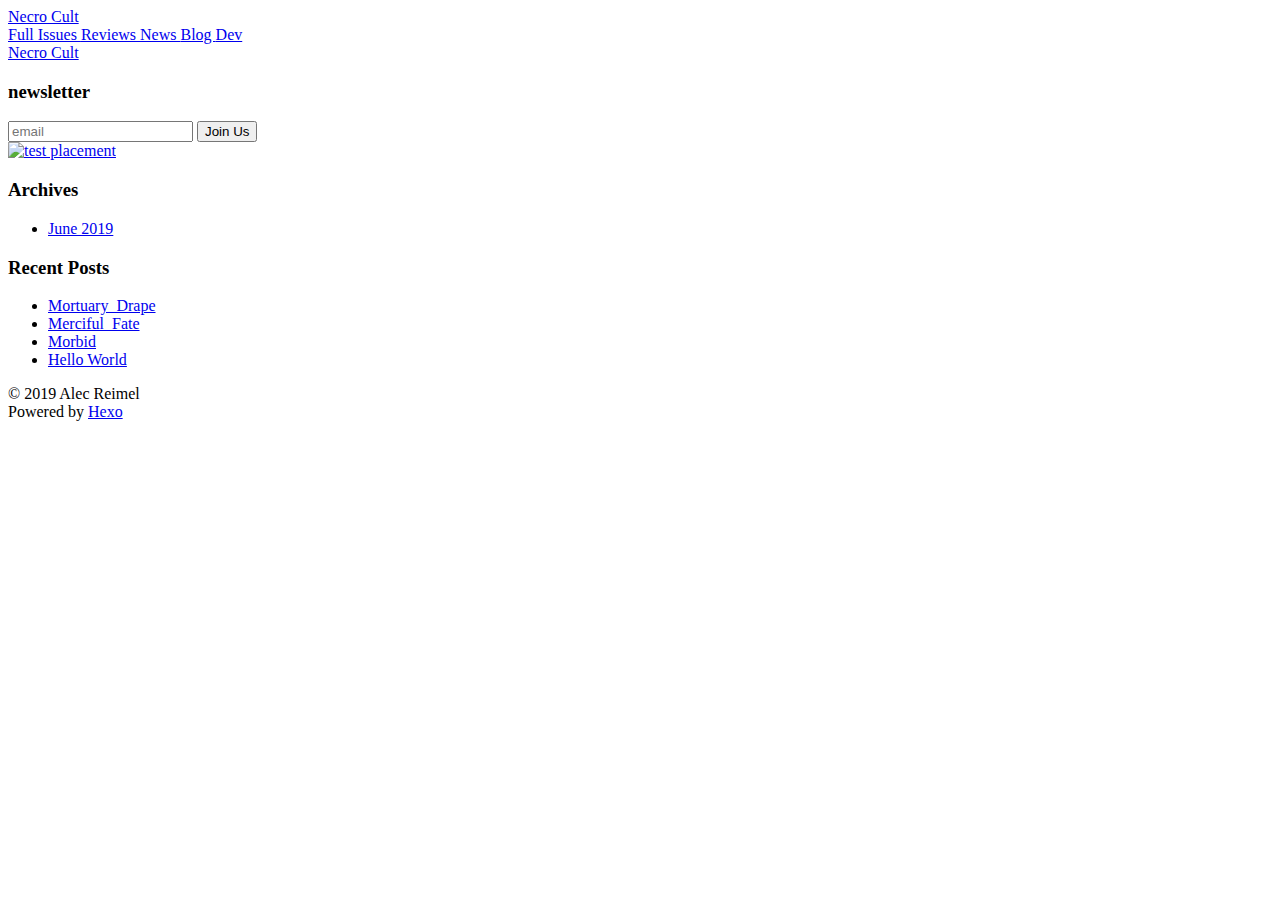
==== archives/index.html @ f047a7e7 "Site updated - 2019-06-25 00:56:19)" ====
<!DOCTYPE html>
<html>
<head><meta name="generator" content="Hexo 3.9.0">
  <meta charset="utf-8">
  

  
  <title>Archives | Necro Cult</title>
  <meta name="viewport" content="width=device-width, initial-scale=1, maximum-scale=1">
  <meta property="og:type" content="website">
<meta property="og:title" content="Necro Cult">
<meta property="og:url" content="//areimel.github.io/Necro-Cult-Hexo/archives/index.html">
<meta property="og:site_name" content="Necro Cult">
<meta property="og:locale" content="default">
<meta name="twitter:card" content="summary">
<meta name="twitter:title" content="Necro Cult">
  
    <link rel="alternate" href="/Necro-Cult-Hexo/atom.xml" title="Necro Cult" type="application/atom+xml">
  
  
    <link rel="icon" href="/favicon.png">
  
  
    <link href="https://fonts.googleapis.com/css?family=Source+Code+Pro" rel="stylesheet" type="text/css">

        <!-- INVOCATION OF CSS -->
          <link rel="stylesheet" href="https://cdnjs.cloudflare.com/ajax/libs/normalize/8.0.1/normalize.min.css">
          <link rel="stylesheet" href="https://use.fontawesome.com/releases/v5.8.1/css/all.css" integrity="sha384-50oBUHEmvpQ+1lW4y57PTFmhCaXp0ML5d60M1M7uH2+nqUivzIebhndOJK28anvf" crossorigin="anonymous">
          <link rel="stylesheet" href="https://cdnjs.cloudflare.com/ajax/libs/Swiper/4.5.0/css/swiper.min.css">
  
  <link rel="stylesheet" href="/Necro-Cult-Hexo/css/style.css">
  
</head>
</html>
<body>

  <div id="grain_filter"></div>

  <nav>
    <div class="main">
      <a class="menu_button">
        <i class="fas fa-times"></i>
      </a>
      <a href="/" class="logo">Necro Cult</a>
      <span id=nav_tagline></span>
    </div>
    <div class="links">
      <a href="#">
        <i class="fas fa-cross"></i>
        Full Issues
        <i class="fas fa-cross"></i>
      </a>
      <a href="#">
        <i class="fas fa-cross"></i>
        Reviews
        <i class="fas fa-cross"></i>
      </a>
      <a href="#">
        <i class="fas fa-cross"></i>
        News
        <i class="fas fa-cross"></i>
      </a>
      <a href="#">
        <i class="fas fa-cross"></i>
        Blog
        <i class="fas fa-cross"></i>
      </a>
      <a href="#">
        <i class="fas fa-cross"></i>
        Dev
        <i class="fas fa-cross"></i>
      </a>
    </div>
    
  </nav>

  <div class="body_wrapper">
    <div id="wrap">
      

<header id=header>
  <a class="menu_button">
    <i class="fas fa-bars"></i>
  </a>
  <a href="/" class="logo">Necro Cult</a>
</header>
      <div class="outer">
        <section id="main"><div class="article_preview_feed">
  
  
    <!--
      

      
        
        
        
        

          

          
          <section class="archives-wrap">
            <div class="archive-year-wrap">
              <a href="/Necro-Cult-Hexo/archives/2019" class="archive-year">2019</a>
            </div>
            <div class="archives">

        

        <article class="archive-article archive-type-post">
  <div class="archive-article-inner">
    <header class="archive-article-header">
      <a href="/Necro-Cult-Hexo/2019/06/24/Mortuary-Drape/" class="archive-article-date">
  <time datetime="2019-06-25T00:20:44.000Z" itemprop="datePublished">Jun 24</time>
</a>
      
  
    
      <a class="archive-article-title" href="/Necro-Cult-Hexo/2019/06/24/Mortuary-Drape/"><h1 itemprop="name">Into the Catacomba with Mortuary Drape</h1></a>
    
  

    </header>
  </div>
</article>

      
        
        
        
        

        <article class="archive-article archive-type-post">
  <div class="archive-article-inner">
    <header class="archive-article-header">
      <a href="/Necro-Cult-Hexo/2019/06/24/Merciful-Fate/" class="archive-article-date">
  <time datetime="2019-06-25T00:20:06.000Z" itemprop="datePublished">Jun 24</time>
</a>
      
  
    
      <a class="archive-article-title" href="/Necro-Cult-Hexo/2019/06/24/Merciful-Fate/"><h1 itemprop="name">Come to The Sabbath with Merciful Fate</h1></a>
    
  

    </header>
  </div>
</article>

      
        
        
        
        

        <article class="archive-article archive-type-post">
  <div class="archive-article-inner">
    <header class="archive-article-header">
      <a href="/Necro-Cult-Hexo/2019/06/24/Morbid/" class="archive-article-date">
  <time datetime="2019-06-25T00:19:31.000Z" itemprop="datePublished">Jun 24</time>
</a>
      
  
    
      <a class="archive-article-title" href="/Necro-Cult-Hexo/2019/06/24/Morbid/"><h1 itemprop="name">Tales From the Basement - Morbid</h1></a>
    
  

    </header>
  </div>
</article>

      
        
        
        
        

        <article class="archive-article archive-type-post">
  <div class="archive-article-inner">
    <header class="archive-article-header">
      <a href="/Necro-Cult-Hexo/2019/06/23/hello-world/" class="archive-article-date">
  <time datetime="2019-06-23T23:16:15.938Z" itemprop="datePublished">Jun 23</time>
</a>
      
  
    
      <a class="archive-article-title" href="/Necro-Cult-Hexo/2019/06/23/hello-world/"><h1 itemprop="name"></h1></a>
    
  

    </header>
  </div>
</article>

      

      
        </div></section>
      
    -->
  


  


</div>


<div class="sidebar">
    
    <div class="sidebar_cell form">
      <form id="newsletter_form">
        <h3>newsletter</h3>
        <input type="text" name="email" placeholder="email">
        <button type="submit" form="newsletter_form">Join Us</button>
      </form>
    </div>
  
    <a class="sidebar_cell sponsor" href="#">
      <img src="https://via.placeholder.com/300" alt="test placement">
    </a>
  
  
</div></section>
        
          <aside id="sidebar">
  
    

  
    

  
    
  
    
  <div class="widget-wrap">
    <h3 class="widget-title">Archives</h3>
    <div class="widget">
      <ul class="archive-list"><li class="archive-list-item"><a class="archive-list-link" href="/Necro-Cult-Hexo/archives/2019/06/">June 2019</a></li></ul>
    </div>
  </div>


  
    
  <div class="widget-wrap">
    <h3 class="widget-title">Recent Posts</h3>
    <div class="widget">
      <ul>
        
          <li>
            <a href="/Necro-Cult-Hexo/2019/06/24/Mortuary-Drape/">Mortuary_Drape</a>
          </li>
        
          <li>
            <a href="/Necro-Cult-Hexo/2019/06/24/Merciful-Fate/">Merciful_Fate</a>
          </li>
        
          <li>
            <a href="/Necro-Cult-Hexo/2019/06/24/Morbid/">Morbid</a>
          </li>
        
          <li>
            <a href="/Necro-Cult-Hexo/2019/06/23/hello-world/">Hello World</a>
          </li>
        
      </ul>
    </div>
  </div>

  
</aside>
        
      </div>
      <footer id="footer">
  
  <div class="outer">
    <div id="footer-info" class="inner">
      &copy; 2019 Alec Reimel<br>
      Powered by <a href="http://hexo.io/" target="_blank">Hexo</a>
    </div>
  </div>
</footer>
    </div>
    
    

<script src="//ajax.googleapis.com/ajax/libs/jquery/2.0.3/jquery.min.js"></script>


  <link rel="stylesheet" href="/Necro-Cult-Hexo/fancybox/jquery.fancybox.css">
  <script src="/Necro-Cult-Hexo/fancybox/jquery.fancybox.pack.js"></script>


<script src="/Necro-Cult-Hexo/js/script.js"></script>



  </div>

  <!-- JS Resources -->
    <script type="text/javascript" src="https://cdnjs.cloudflare.com/ajax/libs/jquery/3.1.1/jquery.min.js"></script>
    <script src="https://cdnjs.cloudflare.com/ajax/libs/prefixfree/1.0.7/prefixfree.min.js"></script>
    <script src="https://cdnjs.cloudflare.com/ajax/libs/headroom/0.9.4/headroom.min.js"></script>
    <script src="https://cdnjs.cloudflare.com/ajax/libs/headroom/0.9.4/jQuery.headroom.min.js"></script>
    <script src="https://cdnjs.cloudflare.com/ajax/libs/Swiper/4.5.0/js/swiper.min.js"></script>

</body>
</html>
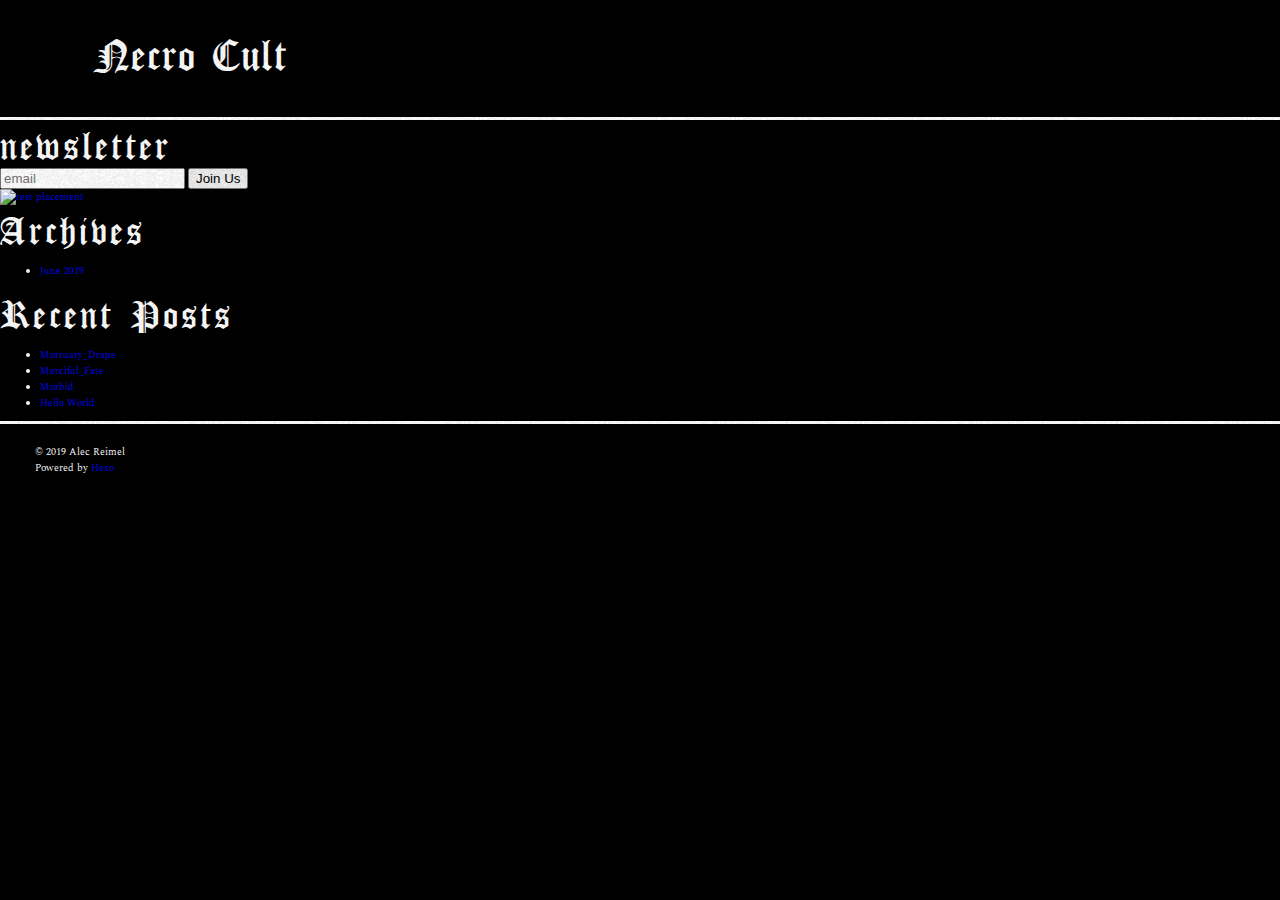
==== commit 763a5dfa: "Site updated - 2019-06-25 08:11:28)" ====
--- a/archives/index.html
+++ b/archives/index.html
@@ -9,13 +9,13 @@
   <meta name="viewport" content="width=device-width, initial-scale=1, maximum-scale=1">
   <meta property="og:type" content="website">
 <meta property="og:title" content="Necro Cult">
-<meta property="og:url" content="//areimel.github.io/Necro-Cult-Hexo/archives/index.html">
+<meta property="og:url" content="necro-cult.com/archives/index.html">
 <meta property="og:site_name" content="Necro Cult">
 <meta property="og:locale" content="default">
 <meta name="twitter:card" content="summary">
 <meta name="twitter:title" content="Necro Cult">
   
-    <link rel="alternate" href="/Necro-Cult-Hexo/atom.xml" title="Necro Cult" type="application/atom+xml">
+    <link rel="alternate" href="/atom.xml" title="Necro Cult" type="application/atom+xml">
   
   
     <link rel="icon" href="/favicon.png">
@@ -28,7 +28,7 @@
           <link rel="stylesheet" href="https://use.fontawesome.com/releases/v5.8.1/css/all.css" integrity="sha384-50oBUHEmvpQ+1lW4y57PTFmhCaXp0ML5d60M1M7uH2+nqUivzIebhndOJK28anvf" crossorigin="anonymous">
           <link rel="stylesheet" href="https://cdnjs.cloudflare.com/ajax/libs/Swiper/4.5.0/css/swiper.min.css">
   
-  <link rel="stylesheet" href="/Necro-Cult-Hexo/css/style.css">
+  <link rel="stylesheet" href="/css/style.css">
   
 </head>
 </html>
@@ -102,7 +102,7 @@
           
           <section class="archives-wrap">
             <div class="archive-year-wrap">
-              <a href="/Necro-Cult-Hexo/archives/2019" class="archive-year">2019</a>
+              <a href="/archives/2019" class="archive-year">2019</a>
             </div>
             <div class="archives">
 
@@ -111,13 +111,13 @@
         <article class="archive-article archive-type-post">
   <div class="archive-article-inner">
     <header class="archive-article-header">
-      <a href="/Necro-Cult-Hexo/2019/06/24/Mortuary-Drape/" class="archive-article-date">
+      <a href="/2019/06/24/Mortuary-Drape/" class="archive-article-date">
   <time datetime="2019-06-25T00:20:44.000Z" itemprop="datePublished">Jun 24</time>
 </a>
       
   
     
-      <a class="archive-article-title" href="/Necro-Cult-Hexo/2019/06/24/Mortuary-Drape/"><h1 itemprop="name">Into the Catacomba with Mortuary Drape</h1></a>
+      <a class="archive-article-title" href="/2019/06/24/Mortuary-Drape/"><h1 itemprop="name">Into the Catacomba with Mortuary Drape</h1></a>
     
   
 
@@ -134,13 +134,13 @@
         <article class="archive-article archive-type-post">
   <div class="archive-article-inner">
     <header class="archive-article-header">
-      <a href="/Necro-Cult-Hexo/2019/06/24/Merciful-Fate/" class="archive-article-date">
+      <a href="/2019/06/24/Merciful-Fate/" class="archive-article-date">
   <time datetime="2019-06-25T00:20:06.000Z" itemprop="datePublished">Jun 24</time>
 </a>
       
   
     
-      <a class="archive-article-title" href="/Necro-Cult-Hexo/2019/06/24/Merciful-Fate/"><h1 itemprop="name">Come to The Sabbath with Merciful Fate</h1></a>
+      <a class="archive-article-title" href="/2019/06/24/Merciful-Fate/"><h1 itemprop="name">Come to The Sabbath with Merciful Fate</h1></a>
     
   
 
@@ -157,13 +157,13 @@
         <article class="archive-article archive-type-post">
   <div class="archive-article-inner">
     <header class="archive-article-header">
-      <a href="/Necro-Cult-Hexo/2019/06/24/Morbid/" class="archive-article-date">
+      <a href="/2019/06/24/Morbid/" class="archive-article-date">
   <time datetime="2019-06-25T00:19:31.000Z" itemprop="datePublished">Jun 24</time>
 </a>
       
   
     
-      <a class="archive-article-title" href="/Necro-Cult-Hexo/2019/06/24/Morbid/"><h1 itemprop="name">Tales From the Basement - Morbid</h1></a>
+      <a class="archive-article-title" href="/2019/06/24/Morbid/"><h1 itemprop="name">Tales From the Basement - Morbid</h1></a>
     
   
 
@@ -180,13 +180,13 @@
         <article class="archive-article archive-type-post">
   <div class="archive-article-inner">
     <header class="archive-article-header">
-      <a href="/Necro-Cult-Hexo/2019/06/23/hello-world/" class="archive-article-date">
+      <a href="/2019/06/23/hello-world/" class="archive-article-date">
   <time datetime="2019-06-23T23:16:15.938Z" itemprop="datePublished">Jun 23</time>
 </a>
       
   
     
-      <a class="archive-article-title" href="/Necro-Cult-Hexo/2019/06/23/hello-world/"><h1 itemprop="name"></h1></a>
+      <a class="archive-article-title" href="/2019/06/23/hello-world/"><h1 itemprop="name"></h1></a>
     
   
 
@@ -240,7 +240,7 @@
   <div class="widget-wrap">
     <h3 class="widget-title">Archives</h3>
     <div class="widget">
-      <ul class="archive-list"><li class="archive-list-item"><a class="archive-list-link" href="/Necro-Cult-Hexo/archives/2019/06/">June 2019</a></li></ul>
+      <ul class="archive-list"><li class="archive-list-item"><a class="archive-list-link" href="/archives/2019/06/">June 2019</a></li></ul>
     </div>
   </div>
 
@@ -253,19 +253,19 @@
       <ul>
         
           <li>
-            <a href="/Necro-Cult-Hexo/2019/06/24/Mortuary-Drape/">Mortuary_Drape</a>
+            <a href="/2019/06/24/Mortuary-Drape/">Mortuary_Drape</a>
           </li>
         
           <li>
-            <a href="/Necro-Cult-Hexo/2019/06/24/Merciful-Fate/">Merciful_Fate</a>
+            <a href="/2019/06/24/Merciful-Fate/">Merciful_Fate</a>
           </li>
         
           <li>
-            <a href="/Necro-Cult-Hexo/2019/06/24/Morbid/">Morbid</a>
+            <a href="/2019/06/24/Morbid/">Morbid</a>
           </li>
         
           <li>
-            <a href="/Necro-Cult-Hexo/2019/06/23/hello-world/">Hello World</a>
+            <a href="/2019/06/23/hello-world/">Hello World</a>
           </li>
         
       </ul>
@@ -292,11 +292,11 @@
 <script src="//ajax.googleapis.com/ajax/libs/jquery/2.0.3/jquery.min.js"></script>
 
 
-  <link rel="stylesheet" href="/Necro-Cult-Hexo/fancybox/jquery.fancybox.css">
-  <script src="/Necro-Cult-Hexo/fancybox/jquery.fancybox.pack.js"></script>
-
-
-<script src="/Necro-Cult-Hexo/js/script.js"></script>
+  <link rel="stylesheet" href="/fancybox/jquery.fancybox.css">
+  <script src="/fancybox/jquery.fancybox.pack.js"></script>
+
+
+<script src="/js/script.js"></script>
 
 
 
--- a/css/style.css
+++ b/css/style.css
@@ -0,0 +1,826 @@
+@import url("https://fonts.googleapis.com/css?family=Source+Code+Pro|Spectral|Germania+One");
+@font-face {
+  font-family: 'OldEnglish';
+  src: url("/css/fonts/CloisterBlack.ttf") format('truetype');
+}
+html,
+body {
+  padding: 0;
+  margin: 0;
+  box-sizing: border-box;
+  font-family: 'Spectral', serif;
+  background-color: #333;
+  color: #fff;
+  font-size: 10px;
+}
+html,
+body {
+  overflow-x: hidden;
+  height: 100%;
+}
+::selection {
+  background: rgba(251,51,51,0.95);
+}
+::-moz-selection {
+  background: rgba(251,51,51,0.95);
+}
+.clearfix:after {
+  content: "";
+  display: table;
+  clear: both;
+}
+a {
+  cursor: pointer;
+  text-decoration: none;
+}
+img {
+  max-width: 100%;
+}
+h1,
+h2,
+h3 {
+  font-family: 'OldEnglish', cursive;
+  font-weight: 500;
+  margin: 0;
+}
+h1 {
+  font-size: 5rem;
+  letter-spacing: 2px;
+}
+h2 {
+  font-size: 4.5rem;
+  letter-spacing: 2px;
+}
+h3 {
+  font-size: 4rem;
+  letter-spacing: 2px;
+}
+h4,
+h5,
+h6 {
+  font-family: 'Source Code Pro', monospace;
+  margin: 0;
+}
+h4 {
+  font-size: 3.5rem;
+  letter-spacing: 2px;
+}
+h5 {
+  font-size: 2.4rem;
+  letter-spacing: 2px;
+}
+h6 {
+  font-size: 1.8rem;
+  letter-spacing: 2px;
+}
+p,
+section {
+  box-sizing: border-box;
+}
+.container {
+  width: 100%;
+  max-width: 1440px;
+  box-sizing: border-box;
+  padding: 15px 35px;
+  margin: auto;
+}
+.container.large {
+  max-width: 1440px;
+}
+.container.medium {
+  max-width: 1024px;
+}
+.container.small {
+  max-width: 768px;
+}
+header {
+  display: flex;
+  box-sizing: border-box;
+  justify-content: flex-start;
+  align-items: center;
+  padding: 25px 35px;
+  height: 120px;
+  border-bottom: solid 3px #fff;
+  background: #000;
+  transition: 0.25s;
+}
+header .logo {
+  font-family: 'OldEnglish', cursive;
+  color: #fff;
+  text-decoration: none;
+  font-size: 4.5rem;
+  padding: 10px;
+  display: inline-block;
+  position: relative;
+  top: -5px;
+  cursor: pointer;
+  transition: 0.25s;
+}
+header .logo:hover {
+  color: #fff;
+  text-shadow: 1px 1px #fb3333, 2px 2px #fb3333, 3px 3px #fb3333, 4px 4px #fb3333, 5px 5px #fb3333;
+}
+header .menu_button {
+  margin-right: 50px;
+  font-size: 2.4rem;
+  display: inline-block;
+  cursor: pointer;
+  transition: 0.25s;
+}
+header.headroom--not-top {
+  position: fixed;
+  top: 0;
+  left: 0;
+  width: 100%;
+  height: 80px;
+  display: flex;
+  z-index: 1000;
+}
+/***** Nav menu *****/
+nav {
+  position: fixed;
+  height: calc(100vh - 25px);
+  width: 250px;
+  top: 25px;
+  background-color: #000;
+  transform: translateX(-500px) translateY(50px) translateZ(0px);
+  transition: 0.5s;
+  transition-delay: 0s;
+}
+nav.active {
+  transform: translateX(0px) translateY(0px) translateZ(0px);
+  box-shadow: 6px -4px 8px 2px rgba(0,0,0,0.5);
+  transition-delay: 0.25s;
+}
+nav>.main {
+  height: 250px;
+  display: flex;
+  flex-direction: column;
+  justify-content: center;
+  align-items: center;
+  box-sizing: border-box;
+  border-bottom: solid 1px #222;
+}
+nav>.main>.menu_button {
+  position: absolute;
+  top: 5px;
+  right: 10px;
+  font-size: 1.8rem;
+  padding: 10px;
+  transition: 0.25s;
+}
+nav>.main>.logo {
+  font-family: 'OldEnglish', cursive;
+  font-size: 4.8rem;
+  margin-bottom: 25px;
+  display: block;
+  cursor: pointer;
+  color: #fff;
+  transition: 0.25s;
+  align-self: center;
+  text-decoration: none;
+}
+nav>.main>.logo:hover {
+  color: #fff;
+  text-shadow: 1px 1px #fb3333, 2px 2px #fb3333, 3px 3px #fb3333, 4px 4px #fb3333, 5px 5px #fb3333;
+}
+nav>.main>span {
+  font-family: 'Source Code Pro', monospace;
+  font-size: 1.6rem;
+  font-weight: 600;
+}
+nav>.links>a {
+  font-family: 'Source Code Pro', monospace;
+  display: flex;
+  justify-content: space-between;
+  align-items: center;
+  text-align: center;
+  padding: 15px 35px;
+  font-size: 2.4rem;
+  color: #fff;
+  text-decoration: none;
+  border-bottom: solid 1px #222;
+}
+nav>.links>a>i {
+  transform: rotate(180deg) translateZ(0);
+  font-size: 3rem;
+  color: #fff;
+  opacity: 0;
+  transition: opacity 0.5s 0s, text-shadow 0.25s 0.2s;
+}
+nav>.links>a:hover>i {
+  opacity: 1;
+  color: #fff;
+  text-shadow: -1px -1px #fb3333, -2px -2px #fb3333, -3px -3px #fb3333, -4px -4px #fb3333, -5px -5px #fb3333;
+}
+/***** Footer *****/
+footer {
+  display: flex;
+  justify-content: space-between;
+  padding: 20px 35px;
+  border-top: solid 3px #fff;
+  background-color: #000;
+}
+footer .logo {
+  font-family: 'OldEnglish', cursive;
+  font-size: 2.4rem;
+  color: #fff;
+  text-decoration: none;
+  display: inline-block;
+  cursor: pointer;
+  transition: 0.25s;
+}
+footer .logo:hover {
+  color: #fff;
+  text-shadow: 1px 1px #fb3333, 2px 2px #fb3333, 3px 3px #fb3333, 4px 4px #fb3333, 5px 5px #fb3333;
+}
+/***** Body Wrapper *****/
+.body_wrapper {
+  height: 100%;
+  background-color: #000;
+  padding: 0;
+  margin: 0;
+  transform-origin: left;
+  perspective-origin: left;
+  transform: none;
+  transition: 0.5s;
+}
+.body_wrapper.active {
+  transform: translateX(400px) translateY(0%) translateZ(50px) rotateX(-15deg) rotateY(25deg) scale(0.95);
+  box-shadow: 5px 5px 15px 15px rgba(0,0,0,0.5);
+  perspective: 800px;
+  pointer-events: none;
+}
+/***** -------- *****/
+/***** ELEMENTS *****/
+/***** -------- *****/
+/***** HERO *****/
+.hero {
+  background-size: cover;
+  background-position: center;
+  background-repeat: no-repeat;
+}
+/***** ARTICLE PREVIEW *****/
+.article_preview {
+  margin: 35px auto 50px auto;
+  display: flex;
+  justify-content: center;
+  align-items: center;
+}
+.article_preview>div {
+  box-sizing: border-box;
+}
+/***Image Section***/
+.article_preview>.image {
+  width: 400px;
+  display: flex;
+  flex-direction: column;
+  justify-content: center;
+  align-items: center;
+  z-index: 13;
+  position: relative;
+}
+.article_preview:nth-of-type(odd)>.image>a>img {
+  transform-origin: right;
+  perspective-origin: right;
+  transform: none;
+  transition: 0.5s;
+}
+.article_preview:nth-of-type(even)>.image>a>img {
+  transform-origin: right;
+  perspective-origin: left;
+  transform: none;
+  transition: 0.5s;
+}
+.article_preview:nth-of-type(odd)>.image:hover>a>img {
+  filter: grayscale(1);
+  transform: translateX(-100px) translateY(5px) translateZ(50px) rotateX(-15deg) rotateY(-25deg) scale(0.75);
+  box-shadow: 5px -5px 15px 15px rgba(255,255,255,0.25);
+  perspective: 800px;
+}
+.article_preview:nth-of-type(even)>.image:hover>a>img {
+  filter: grayscale(1);
+  transform: translateX(-100px) translateY(5px) translateZ(50px) rotateX(15deg) rotateY(-25deg) scale(0.75);
+  box-shadow: -5px -5px 15px 15px rgba(255,255,255,0.25);
+  perspective: 800px;
+}
+.article_preview>div.image:first-of-type {
+  padding-right: 15px;
+}
+.article_preview>div.image:last-of-type {
+  padding-left: 15px;
+}
+.article_preview>.image>.image_credit {
+  display: block;
+  margin-top: 5px;
+  font-size: 1.2rem;
+  font-style: italic;
+  align-self: flex-start;
+  font-family: 'Source Code Pro', monospace;
+}
+/***Copy Section**/
+.article_preview>.copy {
+  width: calc(100% - 400px);
+  position: relative;
+  z-index: 12;
+  box-sizing: border-box;
+}
+.article_preview>div.copy:first-of-type {
+  padding-right: 50px;
+}
+.article_preview>div.copy:last-of-type {
+  padding-left: 50px;
+}
+.article_preview>.copy .title {
+  font-family: 'OldEnglish', cursive;
+  font-size: 5.5rem;
+  line-height: 4.5rem;
+  padding: 25px 35px;
+  display: inline-block;
+  font-weight: 300;
+  position: relative;
+  z-index: 15;
+  box-sizing: border-box;
+  transition: 0.25s;
+  transition-timing-function: ease-in-out;
+}
+.article_preview>.copy .title:hover {
+  text-shadow: 0 0 1vw #fb3333, 0 0 3vw #fb3333, 0 0 10vw #fb3333, 0 0 10vw #fb3333, 0 0 0.4vw #fb3333, 0.5vw 0.5vw 0.1vw #806914;
+}
+.article_preview>.copy .title>h3 {
+  margin: 0;
+  font-family: 'OldEnglish', cursive;
+  font-size: 5rem;
+  line-height: 4.5rem;
+  font-weight: 300;
+}
+.article_preview>.copy .snippet {
+  font-size: 1.8rem;
+  line-height: 2.4rem;
+  padding: 10px 25px 25px 25px;
+  box-sizing: border-box;
+  z-index: 14;
+}
+.article_preview>.copy .snippet p:first-letter {
+  font-family: 'OldEnglish', cursive;
+  font-size: 4.5rem;
+  line-height: 1.8rem;
+  letter-spacing: 0.3rem;
+  float: left;
+}
+.article_preview>.copy .snippet p {
+  margin-bottom: 25px;
+}
+.article_preview>.copy .snippet .read_more {
+  font-family: 'OldEnglish', cursive;
+  font-size: 3.6rem;
+  line-height: 3.6rem;
+  display: inline-block;
+  text-decoration: none;
+  transition: 0.25s;
+  transition-timing-function: ease-in-out;
+}
+.article_preview>.copy .snippet .read_more:hover {
+  text-shadow: 0 0 1vw #fb3333, 0 0 3vw #fb3333, 0 0 10vw #fb3333, 0 0 10vw #fb3333, 0 0 0.4vw #fb3333, 0.5vw 0.5vw 0.1vw #806914;
+}
+/***Special Classes***/
+.article_preview>.copy.cut_paste .title {
+  box-shadow: 3px 3px 3px rgba(0,0,0,0.25);
+  margin-bottom: 0;
+  top: 20px;
+  left: -15px;
+  transform: rotate(4deg);
+}
+.article_preview>div.copy.cut_paste:last-of-type .title {
+  transform: rotate(-3deg);
+  top: 10px;
+}
+.article_preview>div.copy.cut_paste:last-of-type .title>h3 {
+  transform: rotate(2deg);
+}
+.article_preview>.copy.cut_paste .snippet {
+  padding: 25px 25px 10px 25px;
+}
+.article_preview>div.copy.cut_paste:first-of-type .snippet {
+  padding-right: 35px;
+}
+.article_preview>div.copy.cut_paste:last-of-type .snippet {
+  padding-left: 35px;
+  transform: rotate(1deg);
+}
+.article_preview>div.copy.cut_paste:last-of-type .snippet>p {
+  transform: rotate(-2deg);
+}
+/*** Decorative classes ***/
+.cut_paste .inner {
+  transform: rotate(2deg);
+  background-color: #fff;
+  z-index: 10;
+  position: relative;
+}
+.cut_paste .inner * {
+  color: #000;
+  position: relative;
+  z-index: 15;
+  transform: rotate(-1deg);
+}
+/***** FILM GRAIN OVERLAY *****/
+#grain_filter:after {
+  content: "";
+  display: block;
+  height: 400%;
+  left: -100%;
+  position: fixed;
+  top: -150%;
+  width: 400%;
+  z-index: 10000;
+  pointer-events: none;
+  background: url("[data-uri]");
+  background-size: 5%;
+  animation: grain 5s steps(10) infinite;
+}
+/******************************
+*******************************
+PAGES
+
+  1 - HOME
+  2 - ARTICLE
+  3 - FULL DIRECTORY
+*******************************
+*******************************/
+/***** HOME *****/
+/***** home hero *****/
+.home_1 {
+  background-color: #222;
+  background-image: linear-gradient(to bottom, #666, #222);
+  margin-bottom: 100px;
+  padding: 25px 35px;
+}
+.home_1>.container {
+  overflow-x: hidden;
+}
+.home_1 .swiper-slide>article {
+  width: 100%;
+  height: 500px;
+  display: flex;
+  justify-content: center;
+}
+/***** copy *****/
+.home_1 .swiper-slide>article>.copy {
+  width: calc(100% - 600px);
+  padding: 50px 100px 50px 25px;
+}
+.home_1 .swiper-slide>article>.copy .title {
+  position: relative;
+  display: inline-block;
+  z-index: 15;
+  bottom: -20px;
+  color: #fff;
+  padding: 25px 35px;
+  transform: rotate(-3deg);
+  box-shadow: 3px 3px 3px rgba(0,0,0,0.25);
+  background-color: #333;
+}
+.home_1 .swiper-slide>article>.copy .title>h1 {
+  color: #fff;
+  margin: 0;
+  transform: rotate(2deg);
+  font-family: 'OldEnglish', cursive;
+  font-size: 5.5rem;
+  line-height: 4.5rem;
+  display: inline-block;
+  font-weight: 300;
+  position: relative;
+  z-index: 15;
+  box-sizing: border-box;
+  transition: 0.25s;
+  transition-timing-function: ease-in-out;
+}
+.home_1 .swiper-slide>article>.copy .body {
+  position: relative;
+  font-size: 1.8rem;
+  line-height: 1.8rem;
+  z-index: 14;
+  color: #fff;
+  background-color: #333;
+  padding: 55px 45px 25px 45px;
+  font-family: 'Source Code Pro', monospace;
+  box-shadow: 3px 3px 3px rgba(0,0,0,0.25);
+}
+.home_1 .swiper-slide>article>.copy .body * {
+  color: #fff;
+}
+/***** image *****/
+.home_1 .swiper-slide>article>.image {
+  width: 600px;
+  display: flex;
+  justify-content: center;
+  align-items: center;
+  padding: 25px;
+}
+.home_1 .swiper-slide>article>.image>img {
+  width: 100%;
+  max-width: 400px;
+  height: auto;
+/*transition: .5s;
+        transition-delay: 1s;
+        transition-timing-function: ease-in-out;
+        transform: 
+          translateX( 20px ) 
+          translateY( -20px ) 
+          translateZ(50px) 
+          rotateX( -15deg ) 
+          rotateY( -25deg ) ;
+        box-shadow:5px 5px 15px 15px rgba(255,255,255,0.25);
+
+        perspective:800px;*/
+}
+/***** article feed *****/
+.home_2>.article_preview_feed {
+  float: left;
+  box-sizing: border-box;
+  width: calc(100% - 300px);
+  padding-right: 50px;
+}
+.home_2>.article_preview_feed>.article_preview {
+  margin: 100px 0;
+}
+.home_2>.article_preview_feed>.article_preview:first-of-type {
+  margin-top: 0;
+}
+/*.home_2>.article_preview_feed>.article_preview:nth-of-type(odd){
+        flex-direction:row-reverse;
+      }*/
+.home_2>.article_preview_feed>.separator:after {
+  content: "";
+  display: block;
+  height: 20px;
+  width: 80%;
+  max-width: 500px;
+  margin: auto;
+  border: solid 1px #fff;
+}
+/***** sidebar *****/
+.home_2>.sidebar {
+  float: left;
+  box-sizing: border-box;
+  width: 300px;
+  padding-left: 15px;
+  padding-right: 15px;
+  display: flex;
+  flex-direction: column;
+  align-items: center;
+  justify-content: flex-start;
+}
+.home_2>.sidebar>.sidebar_cell {
+  display: block;
+  margin-bottom: 35px;
+}
+@-moz-keyframes grain {
+  0%, 100% {
+    -moz-transform: translate(0, 0);
+    -ms-transform: translate(0, 0);
+    -webkit-transform: translate(0, 0);
+    transform: translate(0, 0);
+  }
+  10% {
+    -moz-transform: translate(-5%, -10%);
+    -ms-transform: translate(-5%, -10%);
+    -webkit-transform: translate(-5%, -10%);
+    transform: translate(-5%, -10%);
+  }
+  20% {
+    -moz-transform: translate(-15%, 5%);
+    -ms-transform: translate(-15%, 5%);
+    -webkit-transform: translate(-15%, 5%);
+    transform: translate(-15%, 5%);
+  }
+  30% {
+    -moz-transform: translate(7%, -25%);
+    -ms-transform: translate(7%, -25%);
+    -webkit-transform: translate(7%, -25%);
+    transform: translate(7%, -25%);
+  }
+  40% {
+    -moz-transform: translate(-5%, 25%);
+    -ms-transform: translate(-5%, 25%);
+    -webkit-transform: translate(-5%, 25%);
+    transform: translate(-5%, 25%);
+  }
+  50% {
+    -moz-transform: translate(-15%, 10%);
+    -ms-transform: translate(-15%, 10%);
+    -webkit-transform: translate(-15%, 10%);
+    transform: translate(-15%, 10%);
+  }
+  60% {
+    -moz-transform: translate(15%, 0%);
+    -ms-transform: translate(15%, 0%);
+    -webkit-transform: translate(15%, 0%);
+    transform: translate(15%, 0%);
+  }
+  70% {
+    -moz-transform: translate(0%, 15%);
+    -ms-transform: translate(0%, 15%);
+    -webkit-transform: translate(0%, 15%);
+    transform: translate(0%, 15%);
+  }
+  80% {
+    -moz-transform: translate(3%, 35%);
+    -ms-transform: translate(3%, 35%);
+    -webkit-transform: translate(3%, 35%);
+    transform: translate(3%, 35%);
+  }
+  90% {
+    -moz-transform: translate(-10%, 10%);
+    -ms-transform: translate(-10%, 10%);
+    -webkit-transform: translate(-10%, 10%);
+    transform: translate(-10%, 10%);
+  }
+}
+@-webkit-keyframes grain {
+  0%, 100% {
+    -moz-transform: translate(0, 0);
+    -ms-transform: translate(0, 0);
+    -webkit-transform: translate(0, 0);
+    transform: translate(0, 0);
+  }
+  10% {
+    -moz-transform: translate(-5%, -10%);
+    -ms-transform: translate(-5%, -10%);
+    -webkit-transform: translate(-5%, -10%);
+    transform: translate(-5%, -10%);
+  }
+  20% {
+    -moz-transform: translate(-15%, 5%);
+    -ms-transform: translate(-15%, 5%);
+    -webkit-transform: translate(-15%, 5%);
+    transform: translate(-15%, 5%);
+  }
+  30% {
+    -moz-transform: translate(7%, -25%);
+    -ms-transform: translate(7%, -25%);
+    -webkit-transform: translate(7%, -25%);
+    transform: translate(7%, -25%);
+  }
+  40% {
+    -moz-transform: translate(-5%, 25%);
+    -ms-transform: translate(-5%, 25%);
+    -webkit-transform: translate(-5%, 25%);
+    transform: translate(-5%, 25%);
+  }
+  50% {
+    -moz-transform: translate(-15%, 10%);
+    -ms-transform: translate(-15%, 10%);
+    -webkit-transform: translate(-15%, 10%);
+    transform: translate(-15%, 10%);
+  }
+  60% {
+    -moz-transform: translate(15%, 0%);
+    -ms-transform: translate(15%, 0%);
+    -webkit-transform: translate(15%, 0%);
+    transform: translate(15%, 0%);
+  }
+  70% {
+    -moz-transform: translate(0%, 15%);
+    -ms-transform: translate(0%, 15%);
+    -webkit-transform: translate(0%, 15%);
+    transform: translate(0%, 15%);
+  }
+  80% {
+    -moz-transform: translate(3%, 35%);
+    -ms-transform: translate(3%, 35%);
+    -webkit-transform: translate(3%, 35%);
+    transform: translate(3%, 35%);
+  }
+  90% {
+    -moz-transform: translate(-10%, 10%);
+    -ms-transform: translate(-10%, 10%);
+    -webkit-transform: translate(-10%, 10%);
+    transform: translate(-10%, 10%);
+  }
+}
+@-o-keyframes grain {
+  0%, 100% {
+    -moz-transform: translate(0, 0);
+    -ms-transform: translate(0, 0);
+    -webkit-transform: translate(0, 0);
+    transform: translate(0, 0);
+  }
+  10% {
+    -moz-transform: translate(-5%, -10%);
+    -ms-transform: translate(-5%, -10%);
+    -webkit-transform: translate(-5%, -10%);
+    transform: translate(-5%, -10%);
+  }
+  20% {
+    -moz-transform: translate(-15%, 5%);
+    -ms-transform: translate(-15%, 5%);
+    -webkit-transform: translate(-15%, 5%);
+    transform: translate(-15%, 5%);
+  }
+  30% {
+    -moz-transform: translate(7%, -25%);
+    -ms-transform: translate(7%, -25%);
+    -webkit-transform: translate(7%, -25%);
+    transform: translate(7%, -25%);
+  }
+  40% {
+    -moz-transform: translate(-5%, 25%);
+    -ms-transform: translate(-5%, 25%);
+    -webkit-transform: translate(-5%, 25%);
+    transform: translate(-5%, 25%);
+  }
+  50% {
+    -moz-transform: translate(-15%, 10%);
+    -ms-transform: translate(-15%, 10%);
+    -webkit-transform: translate(-15%, 10%);
+    transform: translate(-15%, 10%);
+  }
+  60% {
+    -moz-transform: translate(15%, 0%);
+    -ms-transform: translate(15%, 0%);
+    -webkit-transform: translate(15%, 0%);
+    transform: translate(15%, 0%);
+  }
+  70% {
+    -moz-transform: translate(0%, 15%);
+    -ms-transform: translate(0%, 15%);
+    -webkit-transform: translate(0%, 15%);
+    transform: translate(0%, 15%);
+  }
+  80% {
+    -moz-transform: translate(3%, 35%);
+    -ms-transform: translate(3%, 35%);
+    -webkit-transform: translate(3%, 35%);
+    transform: translate(3%, 35%);
+  }
+  90% {
+    -moz-transform: translate(-10%, 10%);
+    -ms-transform: translate(-10%, 10%);
+    -webkit-transform: translate(-10%, 10%);
+    transform: translate(-10%, 10%);
+  }
+}
+@keyframes grain {
+  0%, 100% {
+    -moz-transform: translate(0, 0);
+    -ms-transform: translate(0, 0);
+    -webkit-transform: translate(0, 0);
+    transform: translate(0, 0);
+  }
+  10% {
+    -moz-transform: translate(-5%, -10%);
+    -ms-transform: translate(-5%, -10%);
+    -webkit-transform: translate(-5%, -10%);
+    transform: translate(-5%, -10%);
+  }
+  20% {
+    -moz-transform: translate(-15%, 5%);
+    -ms-transform: translate(-15%, 5%);
+    -webkit-transform: translate(-15%, 5%);
+    transform: translate(-15%, 5%);
+  }
+  30% {
+    -moz-transform: translate(7%, -25%);
+    -ms-transform: translate(7%, -25%);
+    -webkit-transform: translate(7%, -25%);
+    transform: translate(7%, -25%);
+  }
+  40% {
+    -moz-transform: translate(-5%, 25%);
+    -ms-transform: translate(-5%, 25%);
+    -webkit-transform: translate(-5%, 25%);
+    transform: translate(-5%, 25%);
+  }
+  50% {
+    -moz-transform: translate(-15%, 10%);
+    -ms-transform: translate(-15%, 10%);
+    -webkit-transform: translate(-15%, 10%);
+    transform: translate(-15%, 10%);
+  }
+  60% {
+    -moz-transform: translate(15%, 0%);
+    -ms-transform: translate(15%, 0%);
+    -webkit-transform: translate(15%, 0%);
+    transform: translate(15%, 0%);
+  }
+  70% {
+    -moz-transform: translate(0%, 15%);
+    -ms-transform: translate(0%, 15%);
+    -webkit-transform: translate(0%, 15%);
+    transform: translate(0%, 15%);
+  }
+  80% {
+    -moz-transform: translate(3%, 35%);
+    -ms-transform: translate(3%, 35%);
+    -webkit-transform: translate(3%, 35%);
+    transform: translate(3%, 35%);
+  }
+  90% {
+    -moz-transform: translate(-10%, 10%);
+    -ms-transform: translate(-10%, 10%);
+    -webkit-transform: translate(-10%, 10%);
+    transform: translate(-10%, 10%);
+  }
+}
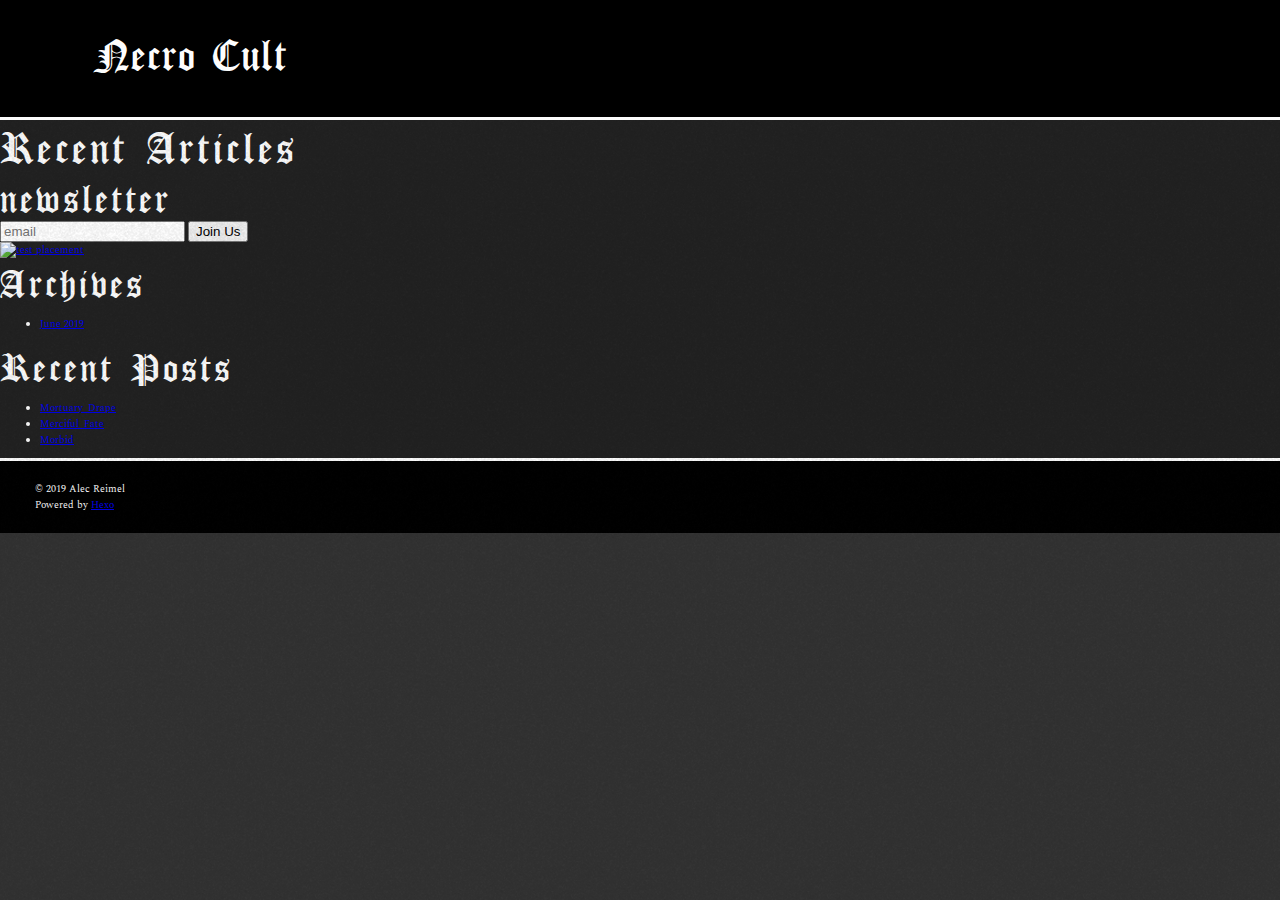
==== commit 10affd49: "Site updated - 2019-06-26 01:29:55)" ====
--- a/archives/index.html
+++ b/archives/index.html
@@ -29,6 +29,9 @@
           <link rel="stylesheet" href="https://cdnjs.cloudflare.com/ajax/libs/Swiper/4.5.0/css/swiper.min.css">
   
   <link rel="stylesheet" href="/css/style.css">
+  <link rel="stylesheet" href="/css/variables.css">
+  <link rel="stylesheet" href="/css/boilerplate.css">
+  <link rel="stylesheet" href="/css/kvlt-framework.css">
   
 </head>
 </html>
@@ -86,7 +89,9 @@
 </header>
       <div class="outer">
         <section id="main"><div class="article_preview_feed">
-  
+  <div class="header">
+    <h2>Recent Articles</h2>
+  </div>
   
     <!--
       
@@ -172,29 +177,6 @@
 </article>
 
       
-        
-        
-        
-        
-
-        <article class="archive-article archive-type-post">
-  <div class="archive-article-inner">
-    <header class="archive-article-header">
-      <a href="/2019/06/23/hello-world/" class="archive-article-date">
-  <time datetime="2019-06-23T23:16:15.938Z" itemprop="datePublished">Jun 23</time>
-</a>
-      
-  
-    
-      <a class="archive-article-title" href="/2019/06/23/hello-world/"><h1 itemprop="name"></h1></a>
-    
-  
-
-    </header>
-  </div>
-</article>
-
-      
 
       
         </div></section>
@@ -264,10 +246,6 @@
             <a href="/2019/06/24/Morbid/">Morbid</a>
           </li>
         
-          <li>
-            <a href="/2019/06/23/hello-world/">Hello World</a>
-          </li>
-        
       </ul>
     </div>
   </div>
@@ -287,7 +265,7 @@
 </footer>
     </div>
     
-    
+    <!--
 
 <script src="//ajax.googleapis.com/ajax/libs/jquery/2.0.3/jquery.min.js"></script>
 
@@ -299,7 +277,7 @@
 <script src="/js/script.js"></script>
 
 
-
+-->
   </div>
 
   <!-- JS Resources -->
@@ -309,5 +287,7 @@
     <script src="https://cdnjs.cloudflare.com/ajax/libs/headroom/0.9.4/jQuery.headroom.min.js"></script>
     <script src="https://cdnjs.cloudflare.com/ajax/libs/Swiper/4.5.0/js/swiper.min.js"></script>
 
+    <script src="/js/script.js"></script>
+
 </body>
 </html>--- a/css/style.css
+++ b/css/style.css
@@ -3,110 +3,29 @@
   font-family: 'OldEnglish';
   src: url("/css/fonts/CloisterBlack.ttf") format('truetype');
 }
-html,
-body {
-  padding: 0;
-  margin: 0;
-  box-sizing: border-box;
-  font-family: 'Spectral', serif;
-  background-color: #333;
-  color: #fff;
-  font-size: 10px;
-}
-html,
-body {
-  overflow-x: hidden;
-  height: 100%;
-}
-::selection {
-  background: rgba(251,51,51,0.95);
-}
-::-moz-selection {
-  background: rgba(251,51,51,0.95);
-}
-.clearfix:after {
-  content: "";
-  display: table;
-  clear: both;
-}
-a {
-  cursor: pointer;
-  text-decoration: none;
-}
-img {
-  max-width: 100%;
-}
-h1,
-h2,
-h3 {
-  font-family: 'OldEnglish', cursive;
-  font-weight: 500;
-  margin: 0;
-}
-h1 {
-  font-size: 5rem;
-  letter-spacing: 2px;
-}
-h2 {
-  font-size: 4.5rem;
-  letter-spacing: 2px;
-}
-h3 {
-  font-size: 4rem;
-  letter-spacing: 2px;
-}
-h4,
-h5,
-h6 {
-  font-family: 'Source Code Pro', monospace;
-  margin: 0;
-}
-h4 {
-  font-size: 3.5rem;
-  letter-spacing: 2px;
-}
-h5 {
-  font-size: 2.4rem;
-  letter-spacing: 2px;
-}
-h6 {
-  font-size: 1.8rem;
-  letter-spacing: 2px;
-}
-p,
-section {
-  box-sizing: border-box;
-}
-.container {
-  width: 100%;
-  max-width: 1440px;
-  box-sizing: border-box;
-  padding: 15px 35px;
-  margin: auto;
-}
-.container.large {
-  max-width: 1440px;
-}
-.container.medium {
-  max-width: 1024px;
-}
-.container.small {
-  max-width: 768px;
-}
+/***** -------- *****/
+/***** GLOBAL *****/
+/***** -------- *****/
+/***** Header *****/
 header {
+  z-index: 10000;
+  position: fixed;
+  top: 0;
+  left: 0;
+  width: 100%;
   display: flex;
   box-sizing: border-box;
   justify-content: flex-start;
   align-items: center;
   padding: 25px 35px;
   height: 120px;
-  border-bottom: solid 3px #fff;
+  border-bottom: solid 3px var(--white);
   background: #000;
   transition: 0.25s;
 }
 header .logo {
   font-family: 'OldEnglish', cursive;
-  color: #fff;
+  color: var(--white);
   text-decoration: none;
   font-size: 4.5rem;
   padding: 10px;
@@ -117,7 +36,7 @@
   transition: 0.25s;
 }
 header .logo:hover {
-  color: #fff;
+  color: var(--white);
   text-shadow: 1px 1px #fb3333, 2px 2px #fb3333, 3px 3px #fb3333, 4px 4px #fb3333, 5px 5px #fb3333;
 }
 header .menu_button {
@@ -127,11 +46,8 @@
   cursor: pointer;
   transition: 0.25s;
 }
+/***** STICKY HEADER *****/
 header.headroom--not-top {
-  position: fixed;
-  top: 0;
-  left: 0;
-  width: 100%;
   height: 80px;
   display: flex;
   z-index: 1000;
@@ -142,7 +58,7 @@
   height: calc(100vh - 25px);
   width: 250px;
   top: 25px;
-  background-color: #000;
+  background-color: var(--black);
   transform: translateX(-500px) translateY(50px) translateZ(0px);
   transition: 0.5s;
   transition-delay: 0s;
@@ -175,14 +91,14 @@
   margin-bottom: 25px;
   display: block;
   cursor: pointer;
-  color: #fff;
+  color: var(--white);
   transition: 0.25s;
   align-self: center;
   text-decoration: none;
 }
 nav>.main>.logo:hover {
-  color: #fff;
-  text-shadow: 1px 1px #fb3333, 2px 2px #fb3333, 3px 3px #fb3333, 4px 4px #fb3333, 5px 5px #fb3333;
+  color: var(--white);
+  text-shadow: 1px 1px var(--red), 2px 2px var(--red), 3px 3px var(--red), 4px 4px var(--red), 5px 5px var(--red);
 }
 nav>.main>span {
   font-family: 'Source Code Pro', monospace;
@@ -197,48 +113,49 @@
   text-align: center;
   padding: 15px 35px;
   font-size: 2.4rem;
-  color: #fff;
+  color: var(--white);
   text-decoration: none;
   border-bottom: solid 1px #222;
 }
 nav>.links>a>i {
   transform: rotate(180deg) translateZ(0);
   font-size: 3rem;
-  color: #fff;
+  color: var(--white);
   opacity: 0;
   transition: opacity 0.5s 0s, text-shadow 0.25s 0.2s;
 }
 nav>.links>a:hover>i {
   opacity: 1;
-  color: #fff;
-  text-shadow: -1px -1px #fb3333, -2px -2px #fb3333, -3px -3px #fb3333, -4px -4px #fb3333, -5px -5px #fb3333;
+  color: var(--white);
+  text-shadow: -1px -1px var(--red), -2px -2px var(--red), -3px -3px var(--red), -4px -4px var(--red), -5px -5px var(--red);
 }
 /***** Footer *****/
 footer {
   display: flex;
   justify-content: space-between;
   padding: 20px 35px;
-  border-top: solid 3px #fff;
+  border-top: solid 3px var(--white);
   background-color: #000;
 }
 footer .logo {
   font-family: 'OldEnglish', cursive;
   font-size: 2.4rem;
-  color: #fff;
+  color: var(--white);
   text-decoration: none;
   display: inline-block;
   cursor: pointer;
   transition: 0.25s;
 }
 footer .logo:hover {
-  color: #fff;
-  text-shadow: 1px 1px #fb3333, 2px 2px #fb3333, 3px 3px #fb3333, 4px 4px #fb3333, 5px 5px #fb3333;
+  color: var(--white);
+  text-shadow: 1px 1px var(--red), 2px 2px var(--red), 3px 3px var(--red), 4px 4px var(--red), 5px 5px var(--red);
 }
 /***** Body Wrapper *****/
 .body_wrapper {
   height: 100%;
-  background-color: #000;
+  background-color: var(--black);
   padding: 0;
+  padding-top: 120px;
   margin: 0;
   transform-origin: left;
   perspective-origin: left;
@@ -250,194 +167,6 @@
   box-shadow: 5px 5px 15px 15px rgba(0,0,0,0.5);
   perspective: 800px;
   pointer-events: none;
-}
-/***** -------- *****/
-/***** ELEMENTS *****/
-/***** -------- *****/
-/***** HERO *****/
-.hero {
-  background-size: cover;
-  background-position: center;
-  background-repeat: no-repeat;
-}
-/***** ARTICLE PREVIEW *****/
-.article_preview {
-  margin: 35px auto 50px auto;
-  display: flex;
-  justify-content: center;
-  align-items: center;
-}
-.article_preview>div {
-  box-sizing: border-box;
-}
-/***Image Section***/
-.article_preview>.image {
-  width: 400px;
-  display: flex;
-  flex-direction: column;
-  justify-content: center;
-  align-items: center;
-  z-index: 13;
-  position: relative;
-}
-.article_preview:nth-of-type(odd)>.image>a>img {
-  transform-origin: right;
-  perspective-origin: right;
-  transform: none;
-  transition: 0.5s;
-}
-.article_preview:nth-of-type(even)>.image>a>img {
-  transform-origin: right;
-  perspective-origin: left;
-  transform: none;
-  transition: 0.5s;
-}
-.article_preview:nth-of-type(odd)>.image:hover>a>img {
-  filter: grayscale(1);
-  transform: translateX(-100px) translateY(5px) translateZ(50px) rotateX(-15deg) rotateY(-25deg) scale(0.75);
-  box-shadow: 5px -5px 15px 15px rgba(255,255,255,0.25);
-  perspective: 800px;
-}
-.article_preview:nth-of-type(even)>.image:hover>a>img {
-  filter: grayscale(1);
-  transform: translateX(-100px) translateY(5px) translateZ(50px) rotateX(15deg) rotateY(-25deg) scale(0.75);
-  box-shadow: -5px -5px 15px 15px rgba(255,255,255,0.25);
-  perspective: 800px;
-}
-.article_preview>div.image:first-of-type {
-  padding-right: 15px;
-}
-.article_preview>div.image:last-of-type {
-  padding-left: 15px;
-}
-.article_preview>.image>.image_credit {
-  display: block;
-  margin-top: 5px;
-  font-size: 1.2rem;
-  font-style: italic;
-  align-self: flex-start;
-  font-family: 'Source Code Pro', monospace;
-}
-/***Copy Section**/
-.article_preview>.copy {
-  width: calc(100% - 400px);
-  position: relative;
-  z-index: 12;
-  box-sizing: border-box;
-}
-.article_preview>div.copy:first-of-type {
-  padding-right: 50px;
-}
-.article_preview>div.copy:last-of-type {
-  padding-left: 50px;
-}
-.article_preview>.copy .title {
-  font-family: 'OldEnglish', cursive;
-  font-size: 5.5rem;
-  line-height: 4.5rem;
-  padding: 25px 35px;
-  display: inline-block;
-  font-weight: 300;
-  position: relative;
-  z-index: 15;
-  box-sizing: border-box;
-  transition: 0.25s;
-  transition-timing-function: ease-in-out;
-}
-.article_preview>.copy .title:hover {
-  text-shadow: 0 0 1vw #fb3333, 0 0 3vw #fb3333, 0 0 10vw #fb3333, 0 0 10vw #fb3333, 0 0 0.4vw #fb3333, 0.5vw 0.5vw 0.1vw #806914;
-}
-.article_preview>.copy .title>h3 {
-  margin: 0;
-  font-family: 'OldEnglish', cursive;
-  font-size: 5rem;
-  line-height: 4.5rem;
-  font-weight: 300;
-}
-.article_preview>.copy .snippet {
-  font-size: 1.8rem;
-  line-height: 2.4rem;
-  padding: 10px 25px 25px 25px;
-  box-sizing: border-box;
-  z-index: 14;
-}
-.article_preview>.copy .snippet p:first-letter {
-  font-family: 'OldEnglish', cursive;
-  font-size: 4.5rem;
-  line-height: 1.8rem;
-  letter-spacing: 0.3rem;
-  float: left;
-}
-.article_preview>.copy .snippet p {
-  margin-bottom: 25px;
-}
-.article_preview>.copy .snippet .read_more {
-  font-family: 'OldEnglish', cursive;
-  font-size: 3.6rem;
-  line-height: 3.6rem;
-  display: inline-block;
-  text-decoration: none;
-  transition: 0.25s;
-  transition-timing-function: ease-in-out;
-}
-.article_preview>.copy .snippet .read_more:hover {
-  text-shadow: 0 0 1vw #fb3333, 0 0 3vw #fb3333, 0 0 10vw #fb3333, 0 0 10vw #fb3333, 0 0 0.4vw #fb3333, 0.5vw 0.5vw 0.1vw #806914;
-}
-/***Special Classes***/
-.article_preview>.copy.cut_paste .title {
-  box-shadow: 3px 3px 3px rgba(0,0,0,0.25);
-  margin-bottom: 0;
-  top: 20px;
-  left: -15px;
-  transform: rotate(4deg);
-}
-.article_preview>div.copy.cut_paste:last-of-type .title {
-  transform: rotate(-3deg);
-  top: 10px;
-}
-.article_preview>div.copy.cut_paste:last-of-type .title>h3 {
-  transform: rotate(2deg);
-}
-.article_preview>.copy.cut_paste .snippet {
-  padding: 25px 25px 10px 25px;
-}
-.article_preview>div.copy.cut_paste:first-of-type .snippet {
-  padding-right: 35px;
-}
-.article_preview>div.copy.cut_paste:last-of-type .snippet {
-  padding-left: 35px;
-  transform: rotate(1deg);
-}
-.article_preview>div.copy.cut_paste:last-of-type .snippet>p {
-  transform: rotate(-2deg);
-}
-/*** Decorative classes ***/
-.cut_paste .inner {
-  transform: rotate(2deg);
-  background-color: #fff;
-  z-index: 10;
-  position: relative;
-}
-.cut_paste .inner * {
-  color: #000;
-  position: relative;
-  z-index: 15;
-  transform: rotate(-1deg);
-}
-/***** FILM GRAIN OVERLAY *****/
-#grain_filter:after {
-  content: "";
-  display: block;
-  height: 400%;
-  left: -100%;
-  position: fixed;
-  top: -150%;
-  width: 400%;
-  z-index: 10000;
-  pointer-events: none;
-  background: url("[data-uri]");
-  background-size: 5%;
-  animation: grain 5s steps(10) infinite;
 }
 /******************************
 *******************************
@@ -451,43 +180,65 @@
 /***** HOME *****/
 /***** home hero *****/
 .home_1 {
-  background-color: #222;
-  background-image: linear-gradient(to bottom, #666, #222);
+  background-color: #333;
+  background-image: linear-gradient(to bottom, #333, #000);
   margin-bottom: 100px;
   padding: 25px 35px;
 }
 .home_1>.container {
   overflow-x: hidden;
+  display: flex;
+}
+.home_1>.container>.main {
+  width: calc(100% - 400px);
+}
+.home_1>.container>.main .title>h1 {
+  font-size: 7.2rem;
+}
+.home_1>.container>.main .caption {
+  font-size: 2.4rem;
+  font-family: var(--serif);
+  width: 100%;
+  max-width: 500px;
+}
+.home_1>.container>.home_hero_slider {
+  width: 400px;
+  overflow-x: hidden;
 }
 .home_1 .swiper-slide>article {
   width: 100%;
-  height: 500px;
-  display: flex;
+/*height: 500px;*/
+  display: flex;
+  flex-direction: column;
   justify-content: center;
+  background-color: #ccc;
 }
 /***** copy *****/
 .home_1 .swiper-slide>article>.copy {
-  width: calc(100% - 600px);
-  padding: 50px 100px 50px 25px;
+  width: 100%;
+  padding: 5px 10px 20px 10px;
+  box-sizing: border-box;
 }
 .home_1 .swiper-slide>article>.copy .title {
   position: relative;
   display: inline-block;
   z-index: 15;
-  bottom: -20px;
-  color: #fff;
+  color: var(--white);
   padding: 25px 35px;
   transform: rotate(-3deg);
   box-shadow: 3px 3px 3px rgba(0,0,0,0.25);
-  background-color: #333;
+  background-color: #666;
+  transition: 0.25s;
+  transition-timing-function: ease-in-out;
+  will-change: text-shadow;
 }
 .home_1 .swiper-slide>article>.copy .title>h1 {
-  color: #fff;
+  color: var(--white);
   margin: 0;
   transform: rotate(2deg);
   font-family: 'OldEnglish', cursive;
-  font-size: 5.5rem;
-  line-height: 4.5rem;
+  font-size: 3.5rem;
+  line-height: 3rem;
   display: inline-block;
   font-weight: 300;
   position: relative;
@@ -496,44 +247,23 @@
   transition: 0.25s;
   transition-timing-function: ease-in-out;
 }
-.home_1 .swiper-slide>article>.copy .body {
-  position: relative;
-  font-size: 1.8rem;
-  line-height: 1.8rem;
-  z-index: 14;
-  color: #fff;
-  background-color: #333;
-  padding: 55px 45px 25px 45px;
-  font-family: 'Source Code Pro', monospace;
-  box-shadow: 3px 3px 3px rgba(0,0,0,0.25);
-}
-.home_1 .swiper-slide>article>.copy .body * {
-  color: #fff;
+.home_1 .swiper-slide>article>.copy .title:hover h1 {
+  text-shadow: 0 0 1vw #fb3333, 0 0 3vw #fb3333, 0 0 10vw #fb3333, 0 0 10vw #fb3333, 0 0 0.4vw #fb3333;
+  color: #000;
 }
 /***** image *****/
 .home_1 .swiper-slide>article>.image {
-  width: 600px;
+  width: 100%;
   display: flex;
   justify-content: center;
   align-items: center;
   padding: 25px;
+  box-sizing: border-box;
 }
 .home_1 .swiper-slide>article>.image>img {
   width: 100%;
-  max-width: 400px;
   height: auto;
-/*transition: .5s;
-        transition-delay: 1s;
-        transition-timing-function: ease-in-out;
-        transform: 
-          translateX( 20px ) 
-          translateY( -20px ) 
-          translateZ(50px) 
-          rotateX( -15deg ) 
-          rotateY( -25deg ) ;
-        box-shadow:5px 5px 15px 15px rgba(255,255,255,0.25);
-
-        perspective:800px;*/
+  transition: 0.25s ease-in-out;
 }
 /***** article feed *****/
 .home_2>.article_preview_feed {
@@ -558,7 +288,7 @@
   width: 80%;
   max-width: 500px;
   margin: auto;
-  border: solid 1px #fff;
+  border: solid 1px var(--white);
 }
 /***** sidebar *****/
 .home_2>.sidebar {
@@ -576,251 +306,3 @@
   display: block;
   margin-bottom: 35px;
 }
-@-moz-keyframes grain {
-  0%, 100% {
-    -moz-transform: translate(0, 0);
-    -ms-transform: translate(0, 0);
-    -webkit-transform: translate(0, 0);
-    transform: translate(0, 0);
-  }
-  10% {
-    -moz-transform: translate(-5%, -10%);
-    -ms-transform: translate(-5%, -10%);
-    -webkit-transform: translate(-5%, -10%);
-    transform: translate(-5%, -10%);
-  }
-  20% {
-    -moz-transform: translate(-15%, 5%);
-    -ms-transform: translate(-15%, 5%);
-    -webkit-transform: translate(-15%, 5%);
-    transform: translate(-15%, 5%);
-  }
-  30% {
-    -moz-transform: translate(7%, -25%);
-    -ms-transform: translate(7%, -25%);
-    -webkit-transform: translate(7%, -25%);
-    transform: translate(7%, -25%);
-  }
-  40% {
-    -moz-transform: translate(-5%, 25%);
-    -ms-transform: translate(-5%, 25%);
-    -webkit-transform: translate(-5%, 25%);
-    transform: translate(-5%, 25%);
-  }
-  50% {
-    -moz-transform: translate(-15%, 10%);
-    -ms-transform: translate(-15%, 10%);
-    -webkit-transform: translate(-15%, 10%);
-    transform: translate(-15%, 10%);
-  }
-  60% {
-    -moz-transform: translate(15%, 0%);
-    -ms-transform: translate(15%, 0%);
-    -webkit-transform: translate(15%, 0%);
-    transform: translate(15%, 0%);
-  }
-  70% {
-    -moz-transform: translate(0%, 15%);
-    -ms-transform: translate(0%, 15%);
-    -webkit-transform: translate(0%, 15%);
-    transform: translate(0%, 15%);
-  }
-  80% {
-    -moz-transform: translate(3%, 35%);
-    -ms-transform: translate(3%, 35%);
-    -webkit-transform: translate(3%, 35%);
-    transform: translate(3%, 35%);
-  }
-  90% {
-    -moz-transform: translate(-10%, 10%);
-    -ms-transform: translate(-10%, 10%);
-    -webkit-transform: translate(-10%, 10%);
-    transform: translate(-10%, 10%);
-  }
-}
-@-webkit-keyframes grain {
-  0%, 100% {
-    -moz-transform: translate(0, 0);
-    -ms-transform: translate(0, 0);
-    -webkit-transform: translate(0, 0);
-    transform: translate(0, 0);
-  }
-  10% {
-    -moz-transform: translate(-5%, -10%);
-    -ms-transform: translate(-5%, -10%);
-    -webkit-transform: translate(-5%, -10%);
-    transform: translate(-5%, -10%);
-  }
-  20% {
-    -moz-transform: translate(-15%, 5%);
-    -ms-transform: translate(-15%, 5%);
-    -webkit-transform: translate(-15%, 5%);
-    transform: translate(-15%, 5%);
-  }
-  30% {
-    -moz-transform: translate(7%, -25%);
-    -ms-transform: translate(7%, -25%);
-    -webkit-transform: translate(7%, -25%);
-    transform: translate(7%, -25%);
-  }
-  40% {
-    -moz-transform: translate(-5%, 25%);
-    -ms-transform: translate(-5%, 25%);
-    -webkit-transform: translate(-5%, 25%);
-    transform: translate(-5%, 25%);
-  }
-  50% {
-    -moz-transform: translate(-15%, 10%);
-    -ms-transform: translate(-15%, 10%);
-    -webkit-transform: translate(-15%, 10%);
-    transform: translate(-15%, 10%);
-  }
-  60% {
-    -moz-transform: translate(15%, 0%);
-    -ms-transform: translate(15%, 0%);
-    -webkit-transform: translate(15%, 0%);
-    transform: translate(15%, 0%);
-  }
-  70% {
-    -moz-transform: translate(0%, 15%);
-    -ms-transform: translate(0%, 15%);
-    -webkit-transform: translate(0%, 15%);
-    transform: translate(0%, 15%);
-  }
-  80% {
-    -moz-transform: translate(3%, 35%);
-    -ms-transform: translate(3%, 35%);
-    -webkit-transform: translate(3%, 35%);
-    transform: translate(3%, 35%);
-  }
-  90% {
-    -moz-transform: translate(-10%, 10%);
-    -ms-transform: translate(-10%, 10%);
-    -webkit-transform: translate(-10%, 10%);
-    transform: translate(-10%, 10%);
-  }
-}
-@-o-keyframes grain {
-  0%, 100% {
-    -moz-transform: translate(0, 0);
-    -ms-transform: translate(0, 0);
-    -webkit-transform: translate(0, 0);
-    transform: translate(0, 0);
-  }
-  10% {
-    -moz-transform: translate(-5%, -10%);
-    -ms-transform: translate(-5%, -10%);
-    -webkit-transform: translate(-5%, -10%);
-    transform: translate(-5%, -10%);
-  }
-  20% {
-    -moz-transform: translate(-15%, 5%);
-    -ms-transform: translate(-15%, 5%);
-    -webkit-transform: translate(-15%, 5%);
-    transform: translate(-15%, 5%);
-  }
-  30% {
-    -moz-transform: translate(7%, -25%);
-    -ms-transform: translate(7%, -25%);
-    -webkit-transform: translate(7%, -25%);
-    transform: translate(7%, -25%);
-  }
-  40% {
-    -moz-transform: translate(-5%, 25%);
-    -ms-transform: translate(-5%, 25%);
-    -webkit-transform: translate(-5%, 25%);
-    transform: translate(-5%, 25%);
-  }
-  50% {
-    -moz-transform: translate(-15%, 10%);
-    -ms-transform: translate(-15%, 10%);
-    -webkit-transform: translate(-15%, 10%);
-    transform: translate(-15%, 10%);
-  }
-  60% {
-    -moz-transform: translate(15%, 0%);
-    -ms-transform: translate(15%, 0%);
-    -webkit-transform: translate(15%, 0%);
-    transform: translate(15%, 0%);
-  }
-  70% {
-    -moz-transform: translate(0%, 15%);
-    -ms-transform: translate(0%, 15%);
-    -webkit-transform: translate(0%, 15%);
-    transform: translate(0%, 15%);
-  }
-  80% {
-    -moz-transform: translate(3%, 35%);
-    -ms-transform: translate(3%, 35%);
-    -webkit-transform: translate(3%, 35%);
-    transform: translate(3%, 35%);
-  }
-  90% {
-    -moz-transform: translate(-10%, 10%);
-    -ms-transform: translate(-10%, 10%);
-    -webkit-transform: translate(-10%, 10%);
-    transform: translate(-10%, 10%);
-  }
-}
-@keyframes grain {
-  0%, 100% {
-    -moz-transform: translate(0, 0);
-    -ms-transform: translate(0, 0);
-    -webkit-transform: translate(0, 0);
-    transform: translate(0, 0);
-  }
-  10% {
-    -moz-transform: translate(-5%, -10%);
-    -ms-transform: translate(-5%, -10%);
-    -webkit-transform: translate(-5%, -10%);
-    transform: translate(-5%, -10%);
-  }
-  20% {
-    -moz-transform: translate(-15%, 5%);
-    -ms-transform: translate(-15%, 5%);
-    -webkit-transform: translate(-15%, 5%);
-    transform: translate(-15%, 5%);
-  }
-  30% {
-    -moz-transform: translate(7%, -25%);
-    -ms-transform: translate(7%, -25%);
-    -webkit-transform: translate(7%, -25%);
-    transform: translate(7%, -25%);
-  }
-  40% {
-    -moz-transform: translate(-5%, 25%);
-    -ms-transform: translate(-5%, 25%);
-    -webkit-transform: translate(-5%, 25%);
-    transform: translate(-5%, 25%);
-  }
-  50% {
-    -moz-transform: translate(-15%, 10%);
-    -ms-transform: translate(-15%, 10%);
-    -webkit-transform: translate(-15%, 10%);
-    transform: translate(-15%, 10%);
-  }
-  60% {
-    -moz-transform: translate(15%, 0%);
-    -ms-transform: translate(15%, 0%);
-    -webkit-transform: translate(15%, 0%);
-    transform: translate(15%, 0%);
-  }
-  70% {
-    -moz-transform: translate(0%, 15%);
-    -ms-transform: translate(0%, 15%);
-    -webkit-transform: translate(0%, 15%);
-    transform: translate(0%, 15%);
-  }
-  80% {
-    -moz-transform: translate(3%, 35%);
-    -ms-transform: translate(3%, 35%);
-    -webkit-transform: translate(3%, 35%);
-    transform: translate(3%, 35%);
-  }
-  90% {
-    -moz-transform: translate(-10%, 10%);
-    -ms-transform: translate(-10%, 10%);
-    -webkit-transform: translate(-10%, 10%);
-    transform: translate(-10%, 10%);
-  }
-}
--- a/css/variables.css
+++ b/css/variables.css
@@ -0,0 +1,38 @@
+/***************
+****************
+RESOURCES
+
+FONTS
+  font-family: 'OldEnglish', cursive;
+  font-family: 'Germania One', cursive;
+  font-family: 'Source Code Pro', monospace;
+  font-family: 'Spectral', serif;
+
+
+COLORS
+  BLACK: #000;
+  WHITE: #fff;
+  RED: #fb3333;
+
+Z-INDEX
+  0-99:       General elements;
+  100-999:    Nav and other globals;
+  1000-9999:  Special cases;
+  
+VARIABLES
+  attribute: var(--variable);
+
+
+****************
+***************/
+:root {
+  --black: #222;
+  --white: #fdfdfd;
+  --red: #fb3333;
+  --grey-3: #333;
+  --grey-6: #666;
+  --old-english: 'OldEnglish', cursive;
+  --germania: 'Germania One', cursive;
+  --mono: 'Source Code Pro', monospace;
+  --serif: 'Spectral', serif;
+}
--- a/css/boilerplate.css
+++ b/css/boilerplate.css
@@ -0,0 +1,91 @@
+/***** Global *****/
+html,
+body {
+  padding: 0;
+  margin: 0;
+  box-sizing: border-box;
+  font-family: 'Spectral', serif;
+  background-color: var(--grey-3);
+  color: var(--white);
+  font-size: 10px;
+}
+body {
+  overflow-x: hidden;
+  height: 100%;
+}
+::selection {
+  background: rgba(251,51,51,0.85); /* WebKit/Blink Browsers */
+  mix-blend-mode: multiply;
+}
+::-moz-selection {
+  background: rgba(251,51,51,0.85); /* Gecko Browsers */
+  mix-blend-mode: multiply;
+}
+.clearfix:after {
+  content: "";
+  display: table;
+  clear: both;
+}
+a {
+  cursor: pointer;
+}
+img {
+  max-width: 100%;
+}
+h1,
+h2,
+h3 {
+  font-family: 'OldEnglish', cursive;
+  font-weight: 500;
+  margin: 0;
+}
+h1 {
+  font-size: 5rem;
+  letter-spacing: 2px;
+}
+h2 {
+  font-size: 4.5rem;
+  letter-spacing: 2px;
+}
+h3 {
+  font-size: 4rem;
+  letter-spacing: 2px;
+}
+h4,
+h5,
+h6 {
+  font-family: 'Source Code Pro', monospace;
+  margin: 0;
+}
+h4 {
+  font-size: 3.5rem;
+  letter-spacing: 2px;
+}
+h5 {
+  font-size: 2.4rem;
+  letter-spacing: 2px;
+}
+h6 {
+  font-size: 1.8rem;
+  letter-spacing: 2px;
+}
+section {
+  box-sizing: border-box;
+}
+/***** Container sizes *****/
+.container {
+  width: 100%;
+  max-width: 1440px;
+  box-sizing: border-box;
+  padding: 15px 35px;
+  margin: auto;
+}
+.container.large {
+  max-width: 1440px;
+}
+.container.medium {
+  max-width: 1024px;
+}
+.container.small {
+  max-width: 768px;
+}
--- a/css/kvlt-framework.css
+++ b/css/kvlt-framework.css
@@ -0,0 +1,512 @@
+/***** -------- *****/
+/***** ELEMENTS *****/
+/***** -------- *****/
+/***** HERO *****/
+.hero {
+  background-size: cover;
+  background-position: center;
+  background-repeat: no-repeat;
+}
+/***** ARTICLE PREVIEW *****/
+.article_preview {
+  margin: 35px auto 50px auto;
+  display: flex;
+  justify-content: center;
+  align-items: center;
+}
+.article_preview>div {
+  box-sizing: border-box;
+}
+/***** Image Section *****/
+.article_preview>.image {
+  width: 400px;
+  display: flex;
+  flex-direction: column;
+  justify-content: center;
+  align-items: center;
+  z-index: 13;
+  position: relative;
+}
+.article_preview:nth-of-type(odd)>.image>a>img {
+  transform-origin: right;
+  perspective-origin: right;
+  transform: none;
+  transition: 0.5s;
+}
+.article_preview:nth-of-type(even)>.image>a>img {
+  transform-origin: right;
+  perspective-origin: left;
+  transform: none;
+  transition: 0.5s;
+}
+.article_preview:nth-of-type(odd)>.image:hover>a>img {
+  filter: grayscale(1);
+  transform: translateX(-100px) translateY(5px) translateZ(50px) rotateX(-15deg) rotateY(-25deg) scale(0.75);
+  box-shadow: 5px -5px 15px 15px rgba(255,255,255,0.25);
+  perspective: 800px;
+}
+.article_preview:nth-of-type(even)>.image:hover>a>img {
+  filter: grayscale(1);
+  transform: translateX(-100px) translateY(5px) translateZ(50px) rotateX(15deg) rotateY(-25deg) scale(0.75);
+  box-shadow: -5px -5px 15px 15px rgba(255,255,255,0.25);
+  perspective: 800px;
+}
+.article_preview>div.image:first-of-type {
+  padding-right: 15px;
+}
+.article_preview>div.image:last-of-type {
+  padding-left: 15px;
+}
+.article_preview>.image>.image_credit {
+  display: block;
+  margin-top: 5px;
+  font-size: 1.2rem;
+  font-style: italic;
+  align-self: flex-start;
+  font-family: 'Source Code Pro', monospace;
+}
+/***** Copy Section ****/
+.article_preview>.copy {
+  width: calc(100% - 400px);
+  position: relative;
+  z-index: 12;
+  box-sizing: border-box;
+}
+.article_preview>div.copy:first-of-type {
+  padding-right: 50px;
+}
+.article_preview>div.copy:last-of-type {
+  padding-left: 50px;
+}
+.article_preview>.copy .title {
+  font-family: 'OldEnglish', cursive;
+  font-size: 5.5rem;
+  line-height: 4.5rem;
+  padding: 25px 35px;
+  display: inline-block;
+  font-weight: 300;
+  text-decoration: none;
+  position: relative;
+  z-index: 15;
+  box-sizing: border-box;
+  transition: 0.25s;
+  transition-timing-function: ease-in-out;
+}
+.article_preview>.copy .title:hover {
+  text-shadow: 0 0 1vw var(--red), 0 0 3vw var(--red), 0 0 10vw var(--red), 0 0 10vw var(--red), 0 0 0.4vw var(--red), 0.5vw 0.5vw 0.1vw #806914;
+}
+.article_preview>.copy .title>h3 {
+  margin: 0;
+  font-family: 'OldEnglish', cursive;
+  font-size: 5rem;
+  line-height: 4.5rem;
+  font-weight: 300;
+}
+.article_preview>.copy .snippet {
+  font-size: 1.8rem;
+  line-height: 2.4rem;
+  padding: 10px 25px 25px 25px;
+  box-sizing: border-box;
+  z-index: 14;
+}
+.article_preview>.copy .snippet p:first-letter {
+  font-family: 'OldEnglish', cursive;
+  font-size: 4.5rem;
+  line-height: 1.8rem;
+  letter-spacing: 0.3rem;
+  float: left;
+}
+.article_preview>.copy .snippet p {
+  margin-bottom: 25px;
+}
+.article_preview>.copy .snippet .read_more {
+  font-family: 'OldEnglish', cursive;
+  font-size: 3.6rem;
+  line-height: 3.6rem;
+  display: inline-block;
+  text-decoration: none;
+  transition: 0.25s;
+  transition-timing-function: ease-in-out;
+}
+.article_preview>.copy .snippet .read_more:hover {
+  text-shadow: 0 0 1vw var(--red), 0 0 3vw var(--red), 0 0 10vw var(--red), 0 0 10vw var(--red), 0 0 0.4vw var(--red), 0.5vw 0.5vw 0.1vw #806914;
+}
+/***** Special Classes *****/
+.article_preview>.copy.cut_paste .title {
+  box-shadow: 3px 3px 3px rgba(0,0,0,0.25);
+  margin-bottom: 0;
+  top: 20px;
+  left: -15px;
+  transform: rotate(4deg);
+}
+.article_preview>div.copy.cut_paste:last-of-type .title {
+  transform: rotate(-3deg);
+  top: 10px;
+}
+.article_preview>div.copy.cut_paste:last-of-type .title>h3 {
+  transform: rotate(2deg);
+}
+.article_preview>.copy.cut_paste .snippet {
+  padding: 25px 25px 10px 25px;
+}
+.article_preview>div.copy.cut_paste:first-of-type .snippet {
+  padding-right: 35px;
+}
+.article_preview>div.copy.cut_paste:last-of-type .snippet {
+  padding-left: 35px;
+  transform: rotate(1deg);
+}
+.article_preview>div.copy.cut_paste:last-of-type .snippet>p {
+  transform: rotate(-2deg);
+}
+/***** Special Classes *****/
+/***** cut/paste *****/
+.cut_paste .inner {
+  transform: rotate(2deg);
+  background-color: var(--white);
+  z-index: 10;
+  position: relative;
+}
+.cut_paste .inner * {
+  color: var(--black);
+  position: relative;
+  z-index: 15;
+  transform: rotate(-1deg);
+  text-decoration: none;
+}
+/***** -------- *****/
+/***** ADD-ONS *****/
+/***** -------- *****/
+/***** Achievements *****/
+#achievement_notification {
+  position: fixed;
+  z-index: 1000;
+  right: 0;
+  bottom: -150px;
+  display: flex;
+  width: 400px;
+  height: 150px;
+  box-sizing: border-box;
+  background-color: #444;
+  transition: 0.5s;
+  transition-timing-function: ease-in-out;
+}
+#achievement_notification.active {
+  bottom: 0px;
+}
+#achievement_notification>.icon {
+  height: 100%;
+  width: 150px;
+  display: flex;
+  justify-content: center;
+  align-items: center;
+  box-sizing: border-box;
+}
+#achievement_notification>.icon>.inner {
+  height: 100px;
+  width: 100px;
+  display: flex;
+  justify-content: center;
+  align-items: center;
+  background-color: #333;
+  box-sizing: border-box;
+  box-shadow: inset 0 0 25px #000;
+}
+#achievement_notification>.icon>.inner>i {
+  font-size: 50px;
+  filter: blur(1px);
+  color: #666;
+  text-shadow: 0 0 1px var(--red), 0 0 3px #76ff03, 0 0 10px #76ff03, 0 0 10px #76ff03, 0 0 0.4px #76ff03;
+}
+#achievement_notification>.copy {
+  padding: 25px 15px 10px 0px;
+  box-sizing: border-box;
+  height: 100%;
+  width: calc(100% - 150px);
+}
+#achievement_notification>.copy>.header {
+  font-size: 2.4rem;
+  margin: 0;
+  margin-bottom: 10px;
+  font-family: 'OldEnglish', cursive;
+}
+#achievement_notification>.copy>.title {
+  font-size: 1.8rem;
+  margin: 0;
+  margin-bottom: 0px;
+  font-family: 'Source Code Pro', monospace;
+  font-weight: 600;
+}
+#achievement_notification>.copy>.description {
+  font-size: 1.4rem;
+  margin: 0;
+  line-height: 1.8rem;
+  font-family: 'Spectral', serif;
+  font-weight: 300;
+}
+/***** -------- *****/
+/***** EFFECTS *****/
+/***** -------- *****/
+/***** FILM GRAIN OVERLAY *****/
+#grain_filter:after {
+  content: "";
+  display: block;
+  height: 400%;
+  left: -100%;
+  position: fixed;
+  top: -150%;
+  width: 400%;
+  z-index: 10000;
+  pointer-events: none;
+  background: url("[data-uri]");
+  background-size: 5%;
+  animation: grain 5s steps(10) infinite;
+}
+@-moz-keyframes grain {
+  0%, 100% {
+    -moz-transform: translate(0, 0);
+    -ms-transform: translate(0, 0);
+    -webkit-transform: translate(0, 0);
+    transform: translate(0, 0);
+  }
+  10% {
+    -moz-transform: translate(-5%, -10%);
+    -ms-transform: translate(-5%, -10%);
+    -webkit-transform: translate(-5%, -10%);
+    transform: translate(-5%, -10%);
+  }
+  20% {
+    -moz-transform: translate(-15%, 5%);
+    -ms-transform: translate(-15%, 5%);
+    -webkit-transform: translate(-15%, 5%);
+    transform: translate(-15%, 5%);
+  }
+  30% {
+    -moz-transform: translate(7%, -25%);
+    -ms-transform: translate(7%, -25%);
+    -webkit-transform: translate(7%, -25%);
+    transform: translate(7%, -25%);
+  }
+  40% {
+    -moz-transform: translate(-5%, 25%);
+    -ms-transform: translate(-5%, 25%);
+    -webkit-transform: translate(-5%, 25%);
+    transform: translate(-5%, 25%);
+  }
+  50% {
+    -moz-transform: translate(-15%, 10%);
+    -ms-transform: translate(-15%, 10%);
+    -webkit-transform: translate(-15%, 10%);
+    transform: translate(-15%, 10%);
+  }
+  60% {
+    -moz-transform: translate(15%, 0%);
+    -ms-transform: translate(15%, 0%);
+    -webkit-transform: translate(15%, 0%);
+    transform: translate(15%, 0%);
+  }
+  70% {
+    -moz-transform: translate(0%, 15%);
+    -ms-transform: translate(0%, 15%);
+    -webkit-transform: translate(0%, 15%);
+    transform: translate(0%, 15%);
+  }
+  80% {
+    -moz-transform: translate(3%, 35%);
+    -ms-transform: translate(3%, 35%);
+    -webkit-transform: translate(3%, 35%);
+    transform: translate(3%, 35%);
+  }
+  90% {
+    -moz-transform: translate(-10%, 10%);
+    -ms-transform: translate(-10%, 10%);
+    -webkit-transform: translate(-10%, 10%);
+    transform: translate(-10%, 10%);
+  }
+}
+@-webkit-keyframes grain {
+  0%, 100% {
+    -moz-transform: translate(0, 0);
+    -ms-transform: translate(0, 0);
+    -webkit-transform: translate(0, 0);
+    transform: translate(0, 0);
+  }
+  10% {
+    -moz-transform: translate(-5%, -10%);
+    -ms-transform: translate(-5%, -10%);
+    -webkit-transform: translate(-5%, -10%);
+    transform: translate(-5%, -10%);
+  }
+  20% {
+    -moz-transform: translate(-15%, 5%);
+    -ms-transform: translate(-15%, 5%);
+    -webkit-transform: translate(-15%, 5%);
+    transform: translate(-15%, 5%);
+  }
+  30% {
+    -moz-transform: translate(7%, -25%);
+    -ms-transform: translate(7%, -25%);
+    -webkit-transform: translate(7%, -25%);
+    transform: translate(7%, -25%);
+  }
+  40% {
+    -moz-transform: translate(-5%, 25%);
+    -ms-transform: translate(-5%, 25%);
+    -webkit-transform: translate(-5%, 25%);
+    transform: translate(-5%, 25%);
+  }
+  50% {
+    -moz-transform: translate(-15%, 10%);
+    -ms-transform: translate(-15%, 10%);
+    -webkit-transform: translate(-15%, 10%);
+    transform: translate(-15%, 10%);
+  }
+  60% {
+    -moz-transform: translate(15%, 0%);
+    -ms-transform: translate(15%, 0%);
+    -webkit-transform: translate(15%, 0%);
+    transform: translate(15%, 0%);
+  }
+  70% {
+    -moz-transform: translate(0%, 15%);
+    -ms-transform: translate(0%, 15%);
+    -webkit-transform: translate(0%, 15%);
+    transform: translate(0%, 15%);
+  }
+  80% {
+    -moz-transform: translate(3%, 35%);
+    -ms-transform: translate(3%, 35%);
+    -webkit-transform: translate(3%, 35%);
+    transform: translate(3%, 35%);
+  }
+  90% {
+    -moz-transform: translate(-10%, 10%);
+    -ms-transform: translate(-10%, 10%);
+    -webkit-transform: translate(-10%, 10%);
+    transform: translate(-10%, 10%);
+  }
+}
+@-o-keyframes grain {
+  0%, 100% {
+    -moz-transform: translate(0, 0);
+    -ms-transform: translate(0, 0);
+    -webkit-transform: translate(0, 0);
+    transform: translate(0, 0);
+  }
+  10% {
+    -moz-transform: translate(-5%, -10%);
+    -ms-transform: translate(-5%, -10%);
+    -webkit-transform: translate(-5%, -10%);
+    transform: translate(-5%, -10%);
+  }
+  20% {
+    -moz-transform: translate(-15%, 5%);
+    -ms-transform: translate(-15%, 5%);
+    -webkit-transform: translate(-15%, 5%);
+    transform: translate(-15%, 5%);
+  }
+  30% {
+    -moz-transform: translate(7%, -25%);
+    -ms-transform: translate(7%, -25%);
+    -webkit-transform: translate(7%, -25%);
+    transform: translate(7%, -25%);
+  }
+  40% {
+    -moz-transform: translate(-5%, 25%);
+    -ms-transform: translate(-5%, 25%);
+    -webkit-transform: translate(-5%, 25%);
+    transform: translate(-5%, 25%);
+  }
+  50% {
+    -moz-transform: translate(-15%, 10%);
+    -ms-transform: translate(-15%, 10%);
+    -webkit-transform: translate(-15%, 10%);
+    transform: translate(-15%, 10%);
+  }
+  60% {
+    -moz-transform: translate(15%, 0%);
+    -ms-transform: translate(15%, 0%);
+    -webkit-transform: translate(15%, 0%);
+    transform: translate(15%, 0%);
+  }
+  70% {
+    -moz-transform: translate(0%, 15%);
+    -ms-transform: translate(0%, 15%);
+    -webkit-transform: translate(0%, 15%);
+    transform: translate(0%, 15%);
+  }
+  80% {
+    -moz-transform: translate(3%, 35%);
+    -ms-transform: translate(3%, 35%);
+    -webkit-transform: translate(3%, 35%);
+    transform: translate(3%, 35%);
+  }
+  90% {
+    -moz-transform: translate(-10%, 10%);
+    -ms-transform: translate(-10%, 10%);
+    -webkit-transform: translate(-10%, 10%);
+    transform: translate(-10%, 10%);
+  }
+}
+@keyframes grain {
+  0%, 100% {
+    -moz-transform: translate(0, 0);
+    -ms-transform: translate(0, 0);
+    -webkit-transform: translate(0, 0);
+    transform: translate(0, 0);
+  }
+  10% {
+    -moz-transform: translate(-5%, -10%);
+    -ms-transform: translate(-5%, -10%);
+    -webkit-transform: translate(-5%, -10%);
+    transform: translate(-5%, -10%);
+  }
+  20% {
+    -moz-transform: translate(-15%, 5%);
+    -ms-transform: translate(-15%, 5%);
+    -webkit-transform: translate(-15%, 5%);
+    transform: translate(-15%, 5%);
+  }
+  30% {
+    -moz-transform: translate(7%, -25%);
+    -ms-transform: translate(7%, -25%);
+    -webkit-transform: translate(7%, -25%);
+    transform: translate(7%, -25%);
+  }
+  40% {
+    -moz-transform: translate(-5%, 25%);
+    -ms-transform: translate(-5%, 25%);
+    -webkit-transform: translate(-5%, 25%);
+    transform: translate(-5%, 25%);
+  }
+  50% {
+    -moz-transform: translate(-15%, 10%);
+    -ms-transform: translate(-15%, 10%);
+    -webkit-transform: translate(-15%, 10%);
+    transform: translate(-15%, 10%);
+  }
+  60% {
+    -moz-transform: translate(15%, 0%);
+    -ms-transform: translate(15%, 0%);
+    -webkit-transform: translate(15%, 0%);
+    transform: translate(15%, 0%);
+  }
+  70% {
+    -moz-transform: translate(0%, 15%);
+    -ms-transform: translate(0%, 15%);
+    -webkit-transform: translate(0%, 15%);
+    transform: translate(0%, 15%);
+  }
+  80% {
+    -moz-transform: translate(3%, 35%);
+    -ms-transform: translate(3%, 35%);
+    -webkit-transform: translate(3%, 35%);
+    transform: translate(3%, 35%);
+  }
+  90% {
+    -moz-transform: translate(-10%, 10%);
+    -ms-transform: translate(-10%, 10%);
+    -webkit-transform: translate(-10%, 10%);
+    transform: translate(-10%, 10%);
+  }
+}
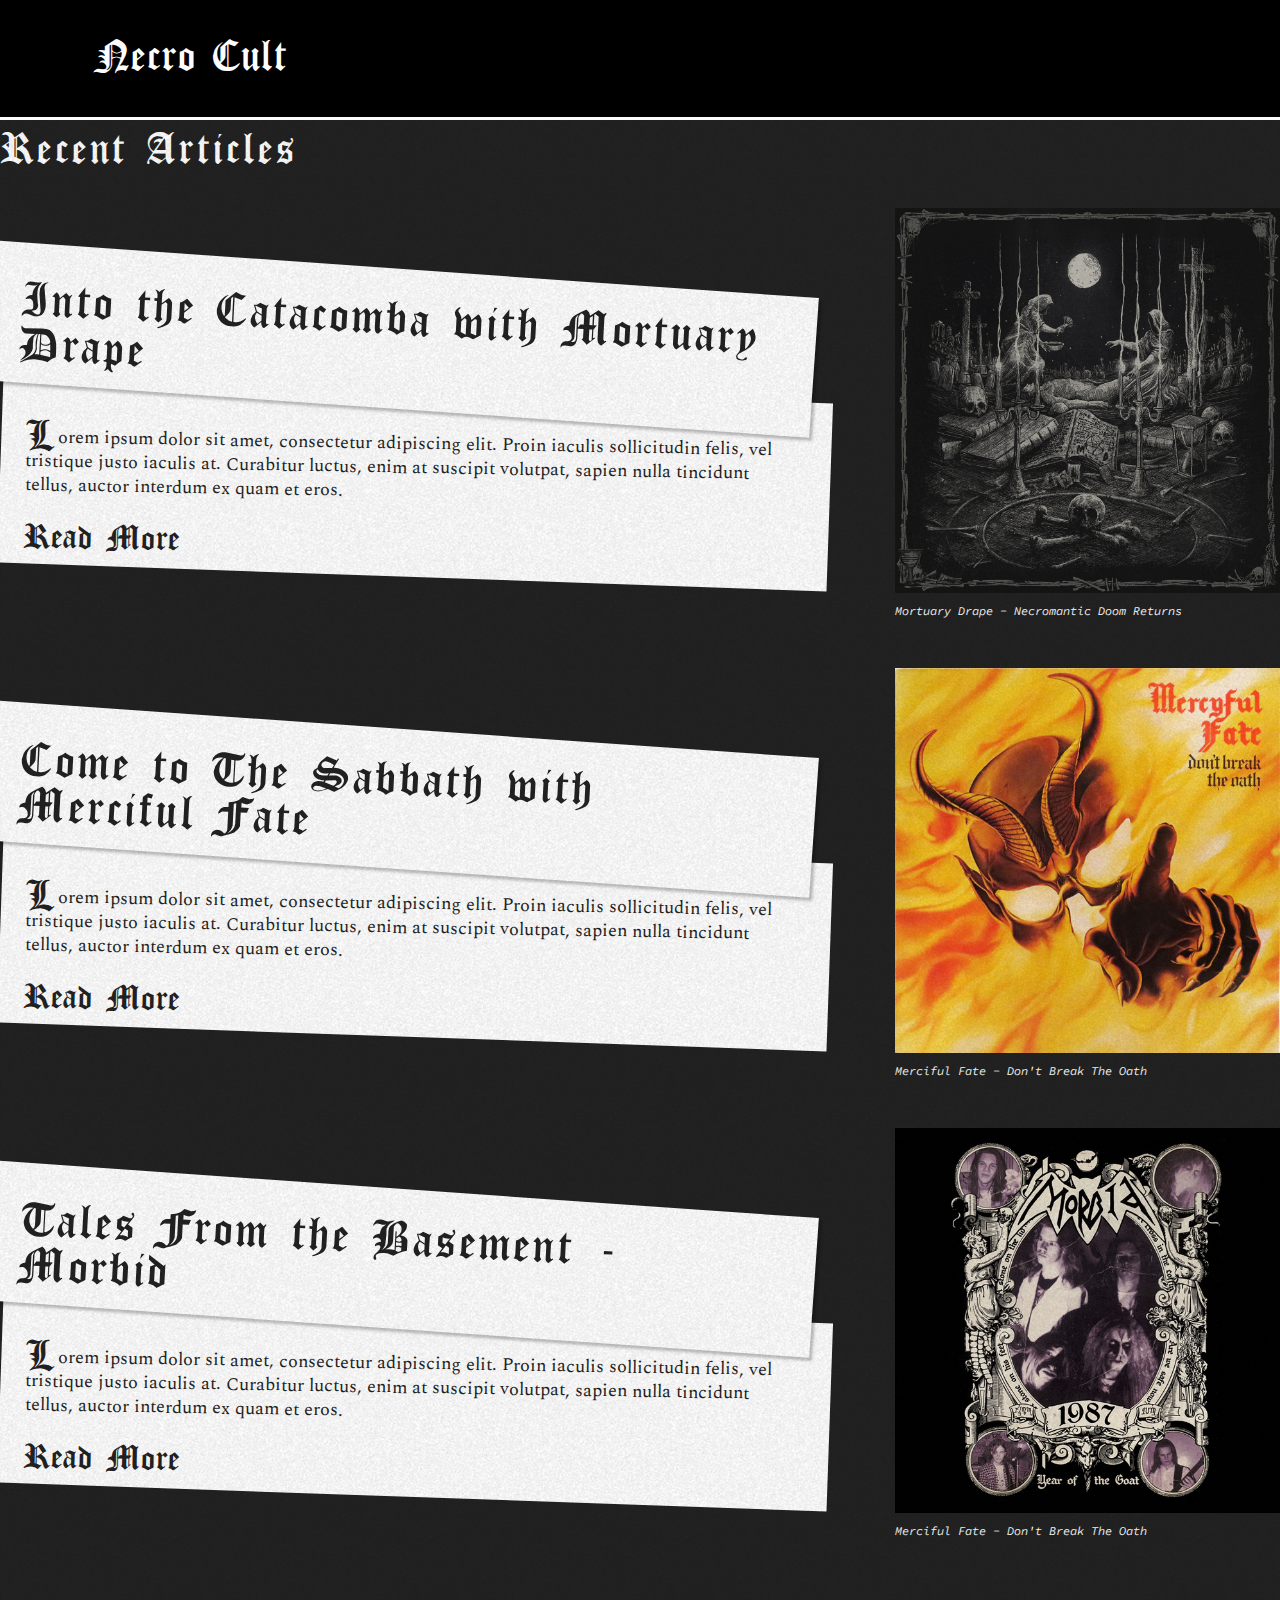
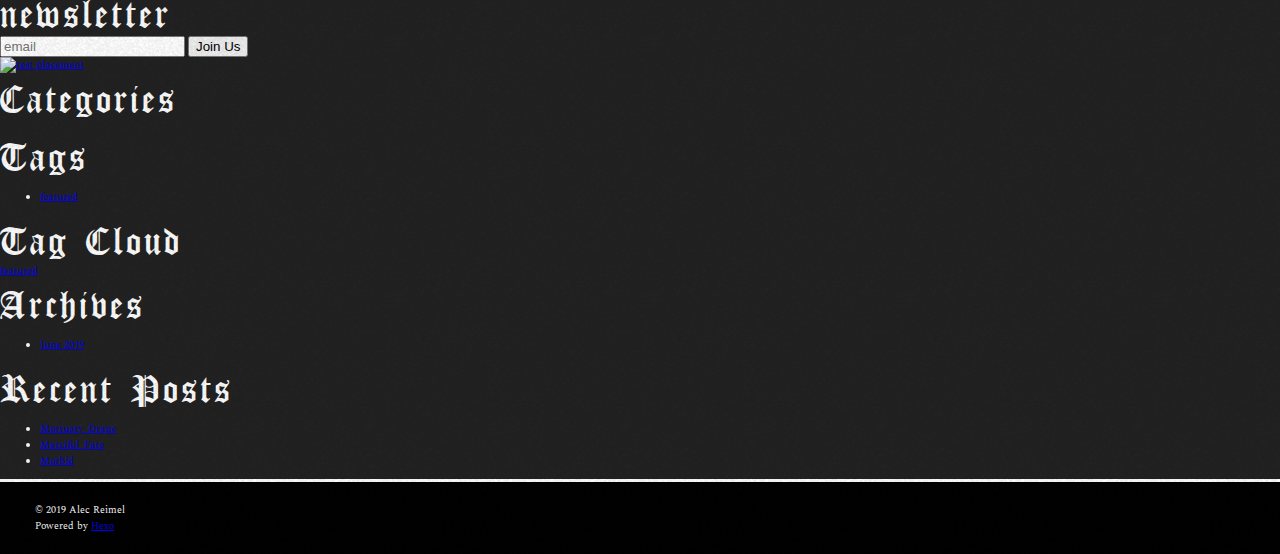
==== commit 5e2bb587: "Site updated - 2019-06-27 07:15:34)" ====
--- a/archives/index.html
+++ b/archives/index.html
@@ -5,8 +5,11 @@
   
 
   
+  
   <title>Archives | Necro Cult</title>
+  
   <meta name="viewport" content="width=device-width, initial-scale=1, maximum-scale=1">
+  
   <meta property="og:type" content="website">
 <meta property="og:title" content="Necro Cult">
 <meta property="og:url" content="necro-cult.com/archives/index.html">
@@ -15,23 +18,29 @@
 <meta name="twitter:card" content="summary">
 <meta name="twitter:title" content="Necro Cult">
   
+  
     <link rel="alternate" href="/atom.xml" title="Necro Cult" type="application/atom+xml">
   
   
+  
     <link rel="icon" href="/favicon.png">
   
   
-    <link href="https://fonts.googleapis.com/css?family=Source+Code+Pro" rel="stylesheet" type="text/css">
-
-        <!-- INVOCATION OF CSS -->
-          <link rel="stylesheet" href="https://cdnjs.cloudflare.com/ajax/libs/normalize/8.0.1/normalize.min.css">
-          <link rel="stylesheet" href="https://use.fontawesome.com/releases/v5.8.1/css/all.css" integrity="sha384-50oBUHEmvpQ+1lW4y57PTFmhCaXp0ML5d60M1M7uH2+nqUivzIebhndOJK28anvf" crossorigin="anonymous">
-          <link rel="stylesheet" href="https://cdnjs.cloudflare.com/ajax/libs/Swiper/4.5.0/css/swiper.min.css">
-  
-  <link rel="stylesheet" href="/css/style.css">
+  
+            
+  
+
+  <!-- INVOCATION OF CSS -->
+    <link rel="stylesheet" href="https://cdnjs.cloudflare.com/ajax/libs/normalize/8.0.1/normalize.min.css">
+    <link rel="stylesheet" href="https://use.fontawesome.com/releases/v5.8.1/css/all.css" integrity="sha384-50oBUHEmvpQ+1lW4y57PTFmhCaXp0ML5d60M1M7uH2+nqUivzIebhndOJK28anvf" crossorigin="anonymous">
+    <link rel="stylesheet" href="https://cdnjs.cloudflare.com/ajax/libs/Swiper/4.5.0/css/swiper.min.css">
+
   <link rel="stylesheet" href="/css/variables.css">
   <link rel="stylesheet" href="/css/boilerplate.css">
   <link rel="stylesheet" href="/css/kvlt-framework.css">
+
+
+    <link rel="stylesheet" href="/css/style.css">
   
 </head>
 </html>
@@ -79,6 +88,7 @@
 
   <div class="body_wrapper">
     <div id="wrap">
+      
       
 
 <header id=header>
@@ -87,101 +97,171 @@
   </a>
   <a href="/" class="logo">Necro Cult</a>
 </header>
+
       <div class="outer">
+        
         <section id="main"><div class="article_preview_feed">
   <div class="header">
     <h2>Recent Articles</h2>
   </div>
   
-    <!--
-      
-
-      
-        
-        
-        
-        
-
+    
+      
+
+      
+        
+        
+        
+        
+
+        <article id="post-Mortuary-Drape" class="article article-type-post article_preview" itemscope itemprop="blogPost">
+
+
+  <div class="copy cut_paste">
+    
+    <div class="article-inner">
+      
+      
+        <div class="article-header title inner">
           
-
+  
+    
+      <a class="article-title" href="/2019/06/24/Mortuary-Drape/"><h1 itemprop="name">Into the Catacomba with Mortuary Drape</h1></a>
+    
+  
+
+        </div>
+      
+      
+      <div class=" snippet inner" itemprop="articleBody">
+        <p>Lorem ipsum dolor sit amet, consectetur adipiscing elit. Proin iaculis sollicitudin felis, vel tristique justo iaculis at. Curabitur luctus, enim at suscipit volutpat, sapien nulla tincidunt tellus, auctor interdum ex quam et eros.</p>
+
+        <a class="read_more" href="/2019/06/24/Mortuary-Drape/#more">
+          Read More
+        </a>
+      </div>
+      
+    </div>
+    
+    
+  </div>
+
+
+
+  <div class="image">
+    <a href="/2019/06/24/Mortuary-Drape/#more">
+      <img class="" src="/css/images/drape.jpg" alt="Mortuary Drape - Necromantic Doom Returns" />
+    </a>
+    <span class="image_credit">Mortuary Drape - Necromantic Doom Returns</span>
+  </div>
+</article>
+
+
+
+      
+        
+        
+        
+        
+
+        <article id="post-Merciful-Fate" class="article article-type-post article_preview" itemscope itemprop="blogPost">
+
+
+  <div class="copy cut_paste">
+    
+    <div class="article-inner">
+      
+      
+        <div class="article-header title inner">
           
-          <section class="archives-wrap">
-            <div class="archive-year-wrap">
-              <a href="/archives/2019" class="archive-year">2019</a>
-            </div>
-            <div class="archives">
-
-        
-
-        <article class="archive-article archive-type-post">
-  <div class="archive-article-inner">
-    <header class="archive-article-header">
-      <a href="/2019/06/24/Mortuary-Drape/" class="archive-article-date">
-  <time datetime="2019-06-25T00:20:44.000Z" itemprop="datePublished">Jun 24</time>
-</a>
-      
-  
-    
-      <a class="archive-article-title" href="/2019/06/24/Mortuary-Drape/"><h1 itemprop="name">Into the Catacomba with Mortuary Drape</h1></a>
-    
-  
-
-    </header>
+  
+    
+      <a class="article-title" href="/2019/06/24/Merciful-Fate/"><h1 itemprop="name">Come to The Sabbath with Merciful Fate</h1></a>
+    
+  
+
+        </div>
+      
+      
+      <div class=" snippet inner" itemprop="articleBody">
+        <p>Lorem ipsum dolor sit amet, consectetur adipiscing elit. Proin iaculis sollicitudin felis, vel tristique justo iaculis at. Curabitur luctus, enim at suscipit volutpat, sapien nulla tincidunt tellus, auctor interdum ex quam et eros.</p>
+
+        <a class="read_more" href="/2019/06/24/Merciful-Fate/#more">
+          Read More
+        </a>
+      </div>
+      
+    </div>
+    
+    
+  </div>
+
+
+
+  <div class="image">
+    <a href="/2019/06/24/Merciful-Fate/#more">
+      <img class="" src="/css/images/oath.jpg" alt="Merciful Fate - Don&#39;t Break The Oath" />
+    </a>
+    <span class="image_credit">Merciful Fate - Don&#39;t Break The Oath</span>
   </div>
 </article>
 
-      
-        
-        
-        
-        
-
-        <article class="archive-article archive-type-post">
-  <div class="archive-article-inner">
-    <header class="archive-article-header">
-      <a href="/2019/06/24/Merciful-Fate/" class="archive-article-date">
-  <time datetime="2019-06-25T00:20:06.000Z" itemprop="datePublished">Jun 24</time>
-</a>
-      
-  
-    
-      <a class="archive-article-title" href="/2019/06/24/Merciful-Fate/"><h1 itemprop="name">Come to The Sabbath with Merciful Fate</h1></a>
-    
-  
-
-    </header>
+
+
+      
+        
+        
+        
+        
+
+        <article id="post-Morbid" class="article article-type-post article_preview" itemscope itemprop="blogPost">
+
+
+  <div class="copy cut_paste">
+    
+    <div class="article-inner">
+      
+      
+        <div class="article-header title inner">
+          
+  
+    
+      <a class="article-title" href="/2019/06/24/Morbid/"><h1 itemprop="name">Tales From the Basement - Morbid</h1></a>
+    
+  
+
+        </div>
+      
+      
+      <div class=" snippet inner" itemprop="articleBody">
+        <p>Lorem ipsum dolor sit amet, consectetur adipiscing elit. Proin iaculis sollicitudin felis, vel tristique justo iaculis at. Curabitur luctus, enim at suscipit volutpat, sapien nulla tincidunt tellus, auctor interdum ex quam et eros.</p>
+
+        <a class="read_more" href="/2019/06/24/Morbid/#more">
+          Read More
+        </a>
+      </div>
+      
+    </div>
+    
+    
+  </div>
+
+
+
+  <div class="image">
+    <a href="/2019/06/24/Morbid/#more">
+      <img class="" src="/css/images/morbid.jpeg" alt="Merciful Fate - Don&#39;t Break The Oath" />
+    </a>
+    <span class="image_credit">Merciful Fate - Don&#39;t Break The Oath</span>
   </div>
 </article>
 
-      
-        
-        
-        
-        
-
-        <article class="archive-article archive-type-post">
-  <div class="archive-article-inner">
-    <header class="archive-article-header">
-      <a href="/2019/06/24/Morbid/" class="archive-article-date">
-  <time datetime="2019-06-25T00:19:31.000Z" itemprop="datePublished">Jun 24</time>
-</a>
-      
-  
-    
-      <a class="archive-article-title" href="/2019/06/24/Morbid/"><h1 itemprop="name">Tales From the Basement - Morbid</h1></a>
-    
-  
-
-    </header>
-  </div>
-</article>
-
-      
-
-      
-        </div></section>
-      
-    -->
+
+
+      
+
+      
+    
   
 
 
@@ -208,15 +288,37 @@
   
 </div></section>
         
+        
           <aside id="sidebar">
   
     
-
-  
-    
-
-  
-    
+  <div class="widget-wrap">
+    <h3 class="widget-title">Categories</h3>
+    <div class="widget">
+      <ul class="category-list"></ul>
+    </div>
+  </div>
+
+
+  
+    
+  <div class="widget-wrap">
+    <h3 class="widget-title">Tags</h3>
+    <div class="widget">
+      <ul class="tag-list"><li class="tag-list-item"><a class="tag-list-link" href="/tags/featured/">featured</a></li></ul>
+    </div>
+  </div>
+
+
+  
+    
+  <div class="widget-wrap">
+    <h3 class="widget-title">Tag Cloud</h3>
+    <div class="widget tagcloud">
+      <a href="/tags/featured/" style="font-size: 10px;">featured</a>
+    </div>
+  </div>
+
   
     
   <div class="widget-wrap">
--- a/css/style.css
+++ b/css/style.css
@@ -181,13 +181,14 @@
 /***** home hero *****/
 .home_1 {
   background-color: #333;
-  background-image: linear-gradient(to bottom, #333, #000);
+  background-image: linear-gradient(to bottom, #333, var(--black));
   margin-bottom: 100px;
   padding: 25px 35px;
 }
 .home_1>.container {
   overflow-x: hidden;
   display: flex;
+  border-bottom: solid 1px var(--white);
 }
 .home_1>.container>.main {
   width: calc(100% - 400px);
@@ -204,20 +205,22 @@
 .home_1>.container>.home_hero_slider {
   width: 400px;
   overflow-x: hidden;
+  position: relative;
 }
 .home_1 .swiper-slide>article {
   width: 100%;
-/*height: 500px;*/
+/*height: 700px;*/
   display: flex;
   flex-direction: column;
-  justify-content: center;
-  background-color: #ccc;
+  justify-content: flex-start;
 }
 /***** copy *****/
 .home_1 .swiper-slide>article>.copy {
   width: 100%;
   padding: 5px 10px 20px 10px;
   box-sizing: border-box;
+  position: relative;
+  top: -65px;
 }
 .home_1 .swiper-slide>article>.copy .title {
   position: relative;
@@ -226,7 +229,7 @@
   color: var(--white);
   padding: 25px 35px;
   transform: rotate(-3deg);
-  box-shadow: 3px 3px 3px rgba(0,0,0,0.25);
+  box-shadow: 5px 5px 5px rgba(0,0,0,0.75);
   background-color: #666;
   transition: 0.25s;
   transition-timing-function: ease-in-out;
@@ -257,8 +260,9 @@
   display: flex;
   justify-content: center;
   align-items: center;
-  padding: 25px;
-  box-sizing: border-box;
+  padding: 15px 15px 75px 15px;
+  box-sizing: border-box;
+  background-color: var(--white);
 }
 .home_1 .swiper-slide>article>.image>img {
   width: 100%;
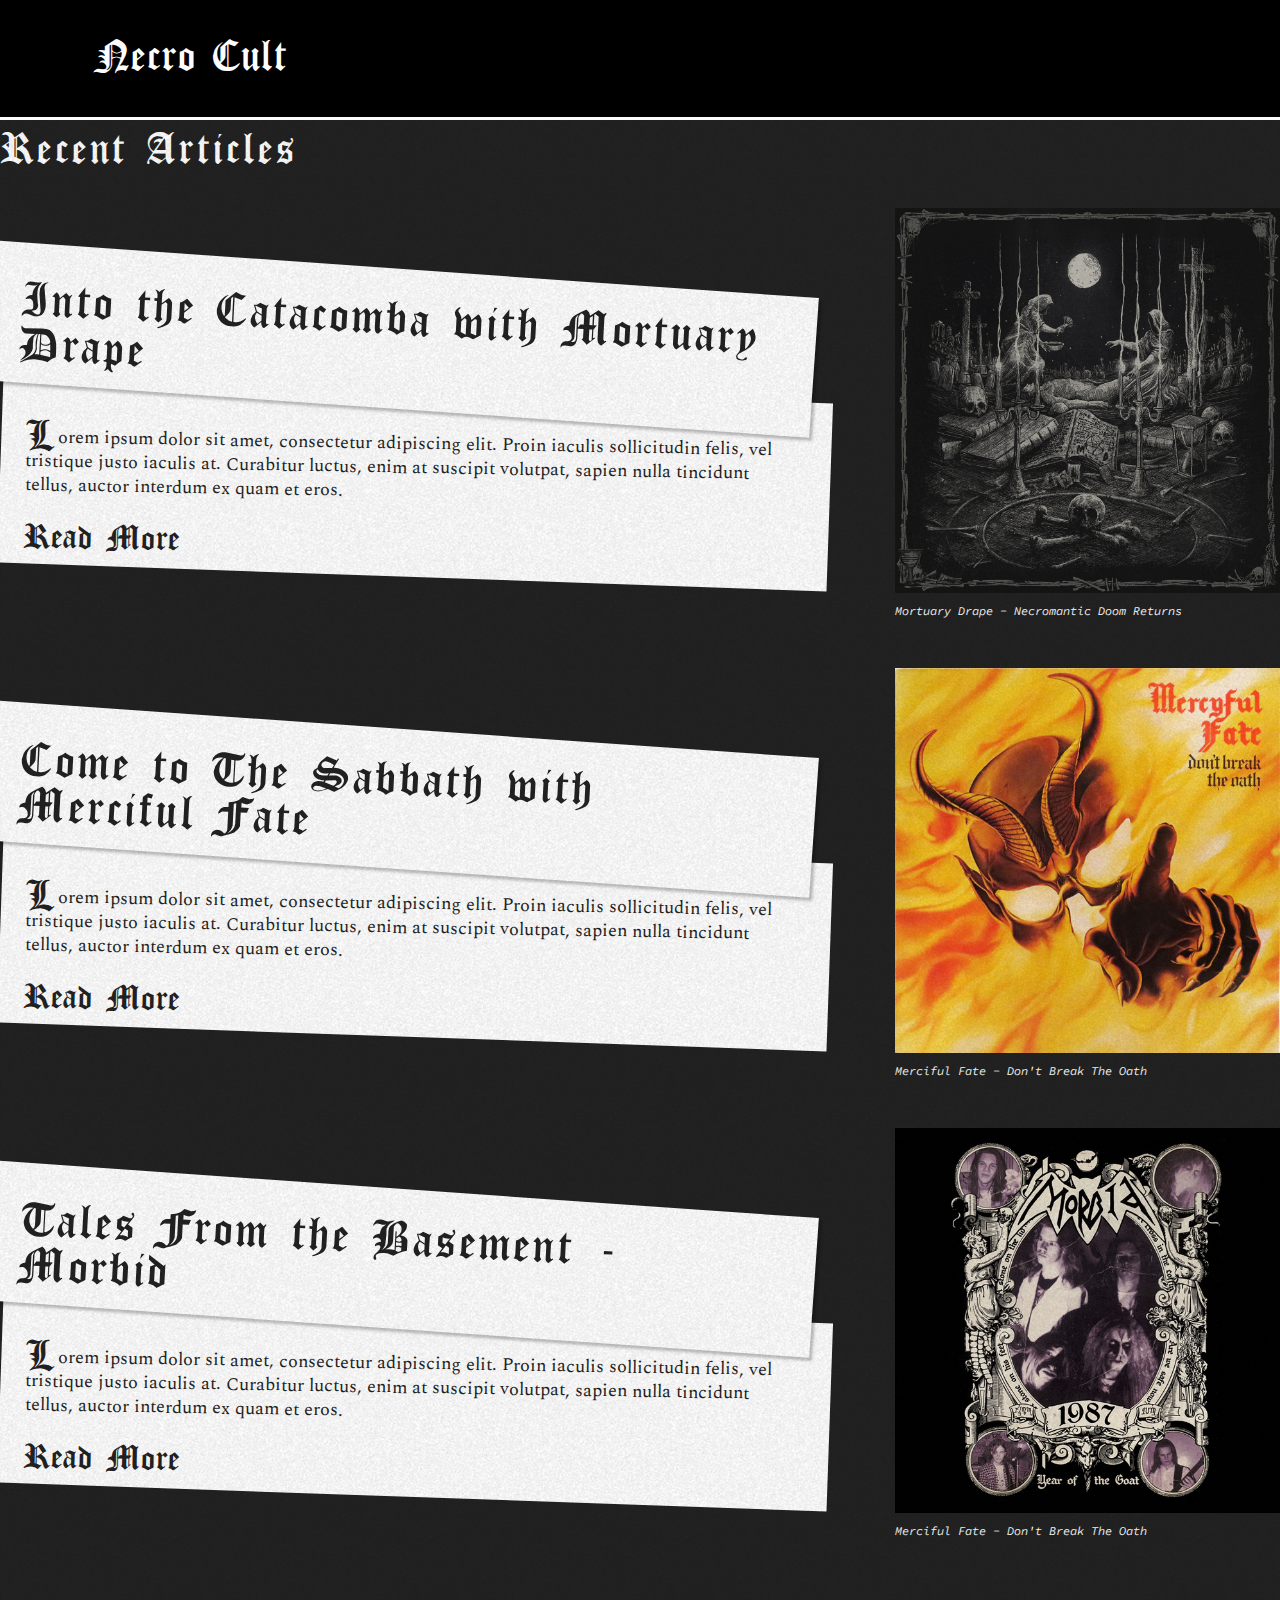
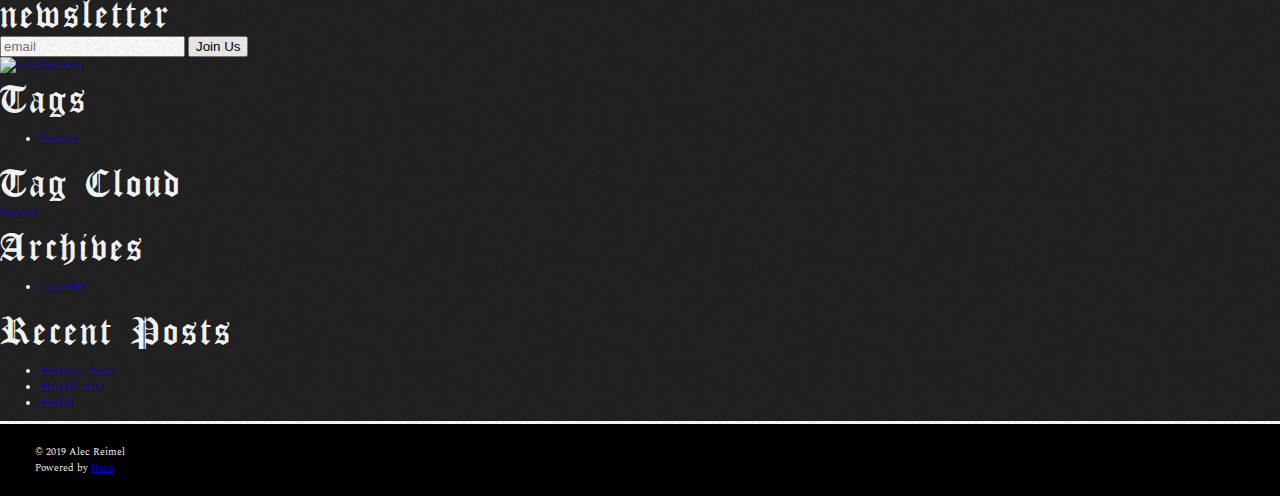
==== commit d28dc0d1: "Site updated - 2019-06-27 07:18:43)" ====
--- a/archives/index.html
+++ b/archives/index.html
@@ -292,13 +292,6 @@
           <aside id="sidebar">
   
     
-  <div class="widget-wrap">
-    <h3 class="widget-title">Categories</h3>
-    <div class="widget">
-      <ul class="category-list"></ul>
-    </div>
-  </div>
-
 
   
     
--- a/css/style.css
+++ b/css/style.css
@@ -186,7 +186,6 @@
   padding: 25px 35px;
 }
 .home_1>.container {
-  overflow-x: hidden;
   display: flex;
   border-bottom: solid 1px var(--white);
 }
@@ -204,7 +203,6 @@
 }
 .home_1>.container>.home_hero_slider {
   width: 400px;
-  overflow-x: hidden;
   position: relative;
 }
 .home_1 .swiper-slide>article {
@@ -213,6 +211,9 @@
   display: flex;
   flex-direction: column;
   justify-content: flex-start;
+}
+.home_1 .swiper-wrapper {
+  overflow-x: hidden;
 }
 /***** copy *****/
 .home_1 .swiper-slide>article>.copy {
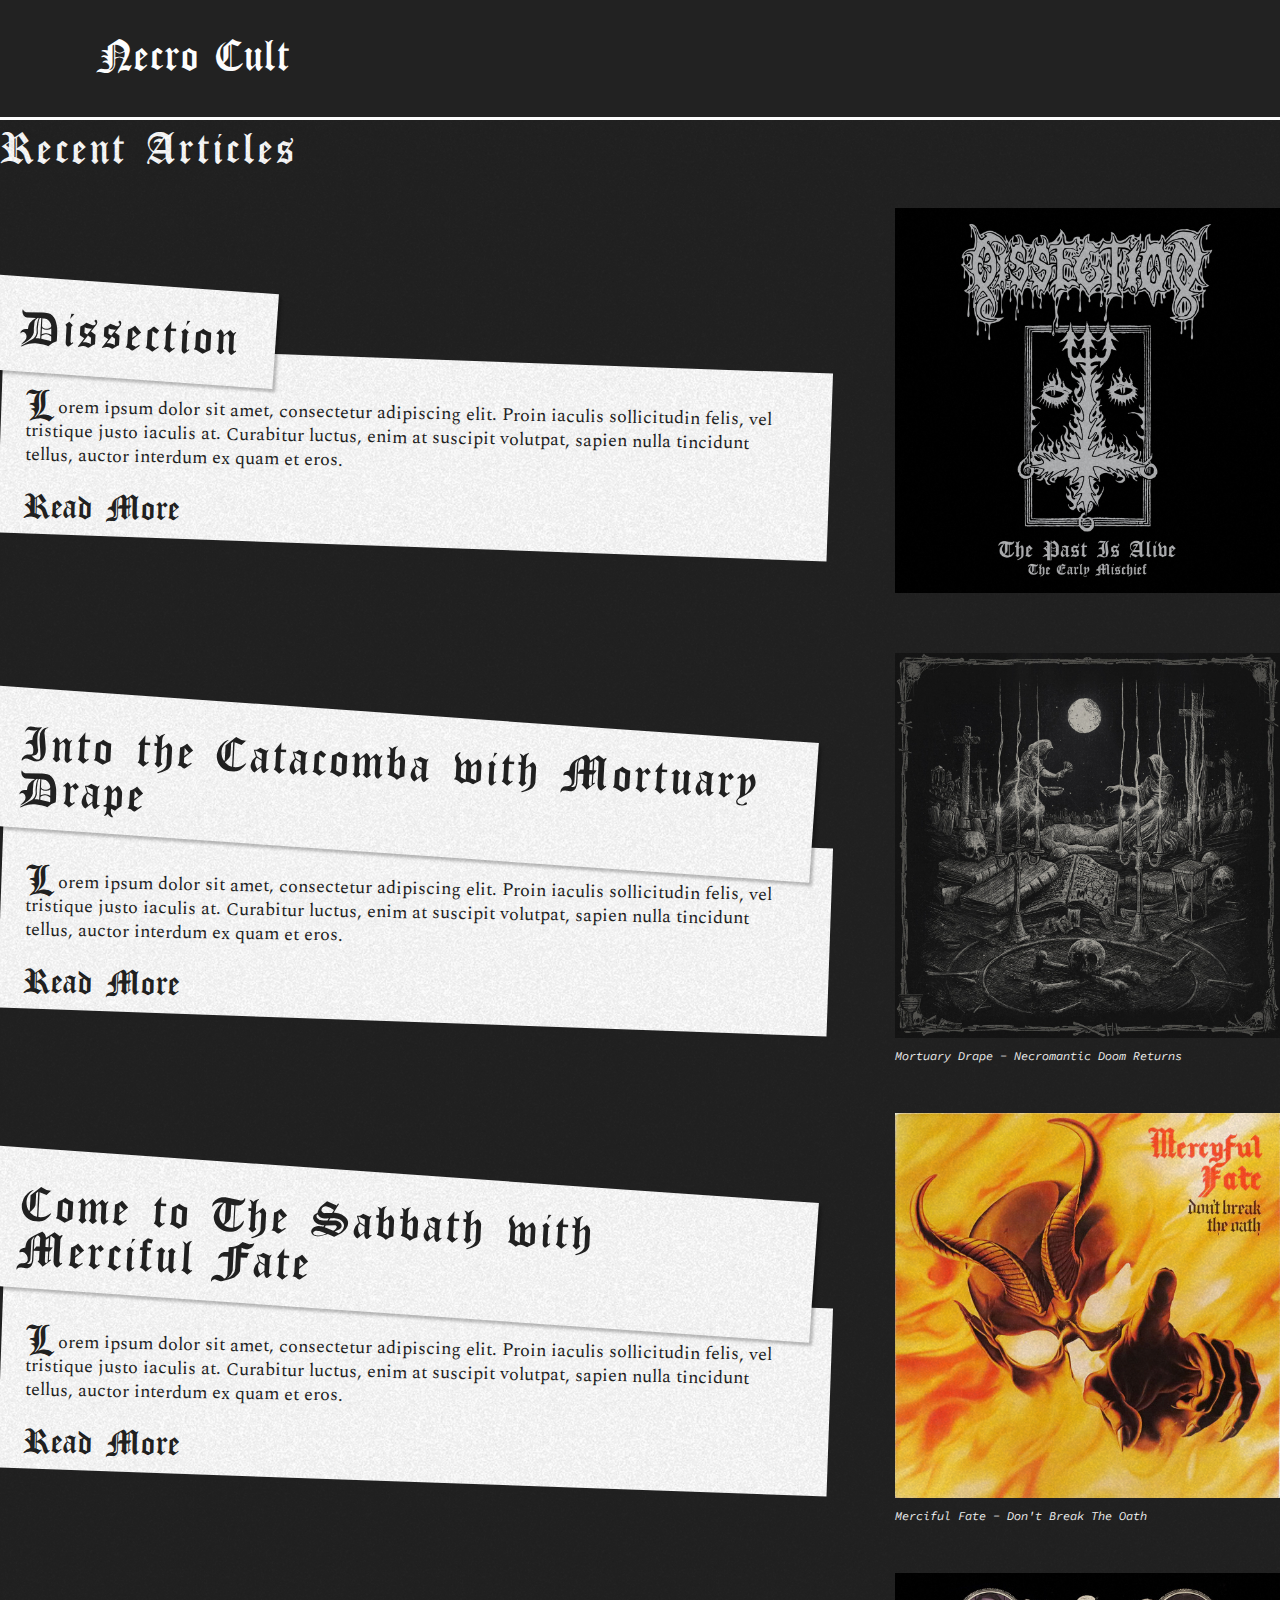
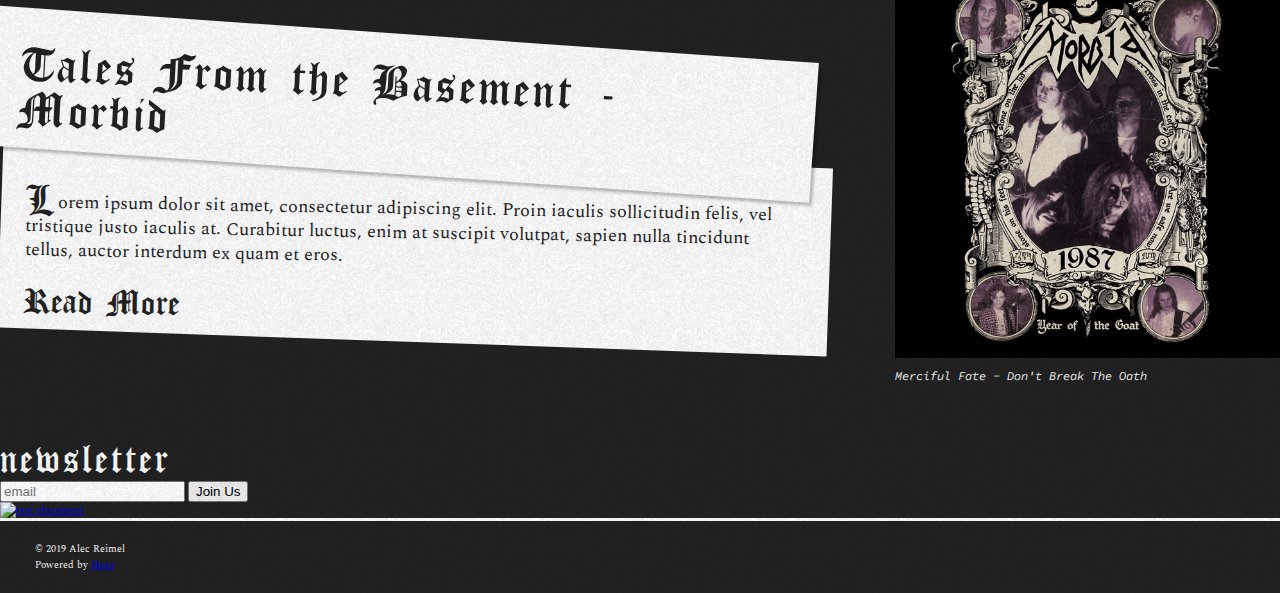
==== commit e716b957: "Site updated - 2019-06-30 18:02:55)" ====
--- a/archives/index.html
+++ b/archives/index.html
@@ -41,14 +41,14 @@
 
 
     <link rel="stylesheet" href="/css/style.css">
-  
+    <link rel="stylesheet" href="/css/responsive.css">
 </head>
 </html>
 <body>
 
   <div id="grain_filter"></div>
 
-  <nav>
+  <nav id="nav">
     <div class="main">
       <a class="menu_button">
         <i class="fas fa-times"></i>
@@ -92,10 +92,23 @@
       
 
 <header id=header>
-  <a class="menu_button">
-    <i class="fas fa-bars"></i>
-  </a>
-  <a href="/" class="logo">Necro Cult</a>
+
+	<div class="left">
+		<a class="menu_button">
+		  <i class="fas fa-bars"></i>
+		</a>
+		<a href="/" class="logo">Necro Cult</a>
+	</div>
+
+	<div class="right">
+		<div class="social">
+			<a href="#" target="_blank"><i class="fab fa-facebook-square"></i></a>
+			<a href="#" target="_blank"><i class="fab fa-instagram"></i></a>
+			<a href="#" target="_blank"><i class="fab fa-codepen"></i></a>
+			<a href="#" target="_blank"><i class="fab fa-github"></i></a>
+		</div>
+	</div>
+  
 </header>
 
       <div class="outer">
@@ -114,7 +127,57 @@
         
         
 
-        <article id="post-Mortuary-Drape" class="article article-type-post article_preview" itemscope itemprop="blogPost">
+        <article id="post-Dissection" class="article article-type-post article_preview " itemscope itemprop="blogPost">
+
+
+  <div class="copy cut_paste">
+    
+    <div class="article-inner">
+      
+      
+        <div class="article-header title inner">
+          
+  
+    
+      <a class="article-title" href="/2019/06/29/Dissection/"><h1 itemprop="name">Dissection</h1></a>
+    
+  
+
+        </div>
+      
+      
+      <div class=" snippet inner" itemprop="articleBody">
+        <p>Lorem ipsum dolor sit amet, consectetur adipiscing elit. Proin iaculis sollicitudin felis, vel tristique justo iaculis at. Curabitur luctus, enim at suscipit volutpat, sapien nulla tincidunt tellus, auctor interdum ex quam et eros.</p>
+
+        <a class="read_more" href="/2019/06/29/Dissection/#more">
+          Read More
+        </a>
+      </div>
+      
+    </div>
+    
+    
+  </div>
+
+
+
+  <div class="image">
+    <a href="/2019/06/29/Dissection/#more">
+      <img class="" src="/css/images/dissection.jpg" alt="" />
+    </a>
+    <span class="image_credit"></span>
+  </div>
+</article>
+
+
+
+      
+        
+        
+        
+        
+
+        <article id="post-Mortuary-Drape" class="article article-type-post article_preview " itemscope itemprop="blogPost">
 
 
   <div class="copy cut_paste">
@@ -164,7 +227,7 @@
         
         
 
-        <article id="post-Merciful-Fate" class="article article-type-post article_preview" itemscope itemprop="blogPost">
+        <article id="post-Merciful-Fate" class="article article-type-post article_preview " itemscope itemprop="blogPost">
 
 
   <div class="copy cut_paste">
@@ -214,7 +277,7 @@
         
         
 
-        <article id="post-Morbid" class="article article-type-post article_preview" itemscope itemprop="blogPost">
+        <article id="post-Morbid" class="article article-type-post article_preview " itemscope itemprop="blogPost">
 
 
   <div class="copy cut_paste">
@@ -271,8 +334,10 @@
 </div>
 
 
-<div class="sidebar">
-    
+<div class="sidebar ">
+  
+
+  <div class="sticky_sidebar">
     <div class="sidebar_cell form">
       <form id="newsletter_form">
         <h3>newsletter</h3>
@@ -280,73 +345,18 @@
         <button type="submit" form="newsletter_form">Join Us</button>
       </form>
     </div>
-  
-    <a class="sidebar_cell sponsor" href="#">
-      <img src="https://via.placeholder.com/300" alt="test placement">
-    </a>
+    
+    <div class="sidebar_cell sponsor" href="#">
+      <a href="#" target="_blank">
+        <img src="https://via.placeholder.com/300" alt="test placement">
+      </a>
+      
+    </div>
+  </div>   
   
   
 </div></section>
         
-        
-          <aside id="sidebar">
-  
-    
-
-  
-    
-  <div class="widget-wrap">
-    <h3 class="widget-title">Tags</h3>
-    <div class="widget">
-      <ul class="tag-list"><li class="tag-list-item"><a class="tag-list-link" href="/tags/featured/">featured</a></li></ul>
-    </div>
-  </div>
-
-
-  
-    
-  <div class="widget-wrap">
-    <h3 class="widget-title">Tag Cloud</h3>
-    <div class="widget tagcloud">
-      <a href="/tags/featured/" style="font-size: 10px;">featured</a>
-    </div>
-  </div>
-
-  
-    
-  <div class="widget-wrap">
-    <h3 class="widget-title">Archives</h3>
-    <div class="widget">
-      <ul class="archive-list"><li class="archive-list-item"><a class="archive-list-link" href="/archives/2019/06/">June 2019</a></li></ul>
-    </div>
-  </div>
-
-
-  
-    
-  <div class="widget-wrap">
-    <h3 class="widget-title">Recent Posts</h3>
-    <div class="widget">
-      <ul>
-        
-          <li>
-            <a href="/2019/06/24/Mortuary-Drape/">Mortuary_Drape</a>
-          </li>
-        
-          <li>
-            <a href="/2019/06/24/Merciful-Fate/">Merciful_Fate</a>
-          </li>
-        
-          <li>
-            <a href="/2019/06/24/Morbid/">Morbid</a>
-          </li>
-        
-      </ul>
-    </div>
-  </div>
-
-  
-</aside>
         
       </div>
       <footer id="footer">
@@ -382,6 +392,11 @@
     <script src="https://cdnjs.cloudflare.com/ajax/libs/headroom/0.9.4/jQuery.headroom.min.js"></script>
     <script src="https://cdnjs.cloudflare.com/ajax/libs/Swiper/4.5.0/js/swiper.min.js"></script>
 
+  <!-- Scroll Magic -->
+    <script src="https://cdnjs.cloudflare.com/ajax/libs/ScrollMagic/2.0.7/plugins/animation.gsap.min.js" integrity="sha256-+9YNuItWuR4sbqeaNiJOxG0BvptYz4fbUXbIZoH5Jwo=" crossorigin="anonymous"></script>
+    <script src="https://cdnjs.cloudflare.com/ajax/libs/ScrollMagic/2.0.7/ScrollMagic.min.js" integrity="sha256-2p2tRZlPowp3P/04Pw2rqVCSbhyV/IB7ZEVUglrDS/c=" crossorigin="anonymous"></script>
+    <script src="https://cdnjs.cloudflare.com/ajax/libs/ScrollMagic/2.0.7/plugins/jquery.ScrollMagic.min.js" integrity="sha256-vMplzCSo+pO4wcmz/as8FVtabF5gE9Gwqk5ER8jux3w=" crossorigin="anonymous"></script>
+
     <script src="/js/script.js"></script>
 
 </body>
--- a/css/style.css
+++ b/css/style.css
@@ -20,7 +20,7 @@
   padding: 25px 35px;
   height: 120px;
   border-bottom: solid 3px var(--white);
-  background: #000;
+  background: var(--black);
   transition: 0.25s;
 }
 header .logo {
@@ -37,7 +37,7 @@
 }
 header .logo:hover {
   color: var(--white);
-  text-shadow: 1px 1px #fb3333, 2px 2px #fb3333, 3px 3px #fb3333, 4px 4px #fb3333, 5px 5px #fb3333;
+  text-shadow: 1px 1px var(--red), 2px 2px var(--red), 3px 3px var(--red), 4px 4px var(--red), 5px 5px var(--red);
 }
 header .menu_button {
   margin-right: 50px;
@@ -135,7 +135,7 @@
   justify-content: space-between;
   padding: 20px 35px;
   border-top: solid 3px var(--white);
-  background-color: #000;
+  background-color: var(--black);
 }
 footer .logo {
   font-family: 'OldEnglish', cursive;
@@ -203,7 +203,32 @@
 }
 .home_1>.container>.home_hero_slider {
   width: 400px;
-  position: relative;
+  overflow-x: hidden;
+  overflow-y: hidden;
+  position: relative;
+  box-sizing: border-box;
+  padding: 15px 35px;
+}
+.home_1>.container>.home_hero_slider h2 {
+  margin-bottom: 35px;
+}
+.home_1>.container>.home_hero_slider .swiper-pagination {
+  display: flex;
+  justify-content: center;
+  align-items: center;
+}
+.home_1>.container>.home_hero_slider .swiper-pagination .swiper-pagination-bullet {
+  background-color: var(--white);
+  width: 10px;
+  height: 10px;
+  transition: 0.25s ease-in-out;
+  margin-right: 5px;
+  margin-left: 5px;
+}
+.home_1>.container>.home_hero_slider .swiper-pagination .swiper-pagination-bullet-active {
+  background-color: var(--red);
+  width: 15px;
+  height: 15px;
 }
 .home_1 .swiper-slide>article {
   width: 100%;
@@ -211,9 +236,6 @@
   display: flex;
   flex-direction: column;
   justify-content: flex-start;
-}
-.home_1 .swiper-wrapper {
-  overflow-x: hidden;
 }
 /***** copy *****/
 .home_1 .swiper-slide>article>.copy {
@@ -252,8 +274,8 @@
   transition-timing-function: ease-in-out;
 }
 .home_1 .swiper-slide>article>.copy .title:hover h1 {
-  text-shadow: 0 0 1vw #fb3333, 0 0 3vw #fb3333, 0 0 10vw #fb3333, 0 0 10vw #fb3333, 0 0 0.4vw #fb3333;
-  color: #000;
+  text-shadow: 0 0 1vw var(--red), 0 0 3vw var(--red), 0 0 10vw var(--red), 0 0 10vw var(--red), 0 0 0.4vw var(--red);
+  color: var(--black);
 }
 /***** image *****/
 .home_1 .swiper-slide>article>.image {
--- a/css/responsive.css
+++ b/css/responsive.css
@@ -0,0 +1,21 @@
+/***** ------------ *****/
+/***** PREVIEW FEED *****/
+/***** ------------ *****/
+@media only screen and (max-width: 1200px) {
+  .article_preview {
+    flex-direction: column;
+  }
+  .article_preview.mobile_reverse {
+    flex-direction: column-reverse;
+  }
+  .article_preview .copy {
+    width: 100%;
+  }
+  .article_preview .image {
+    padding-top: 50px;
+    padding-left: 0px;
+  }
+}
+/***** ----- *****/
+/***** PAGES *****/
+/***** ----- *****/
